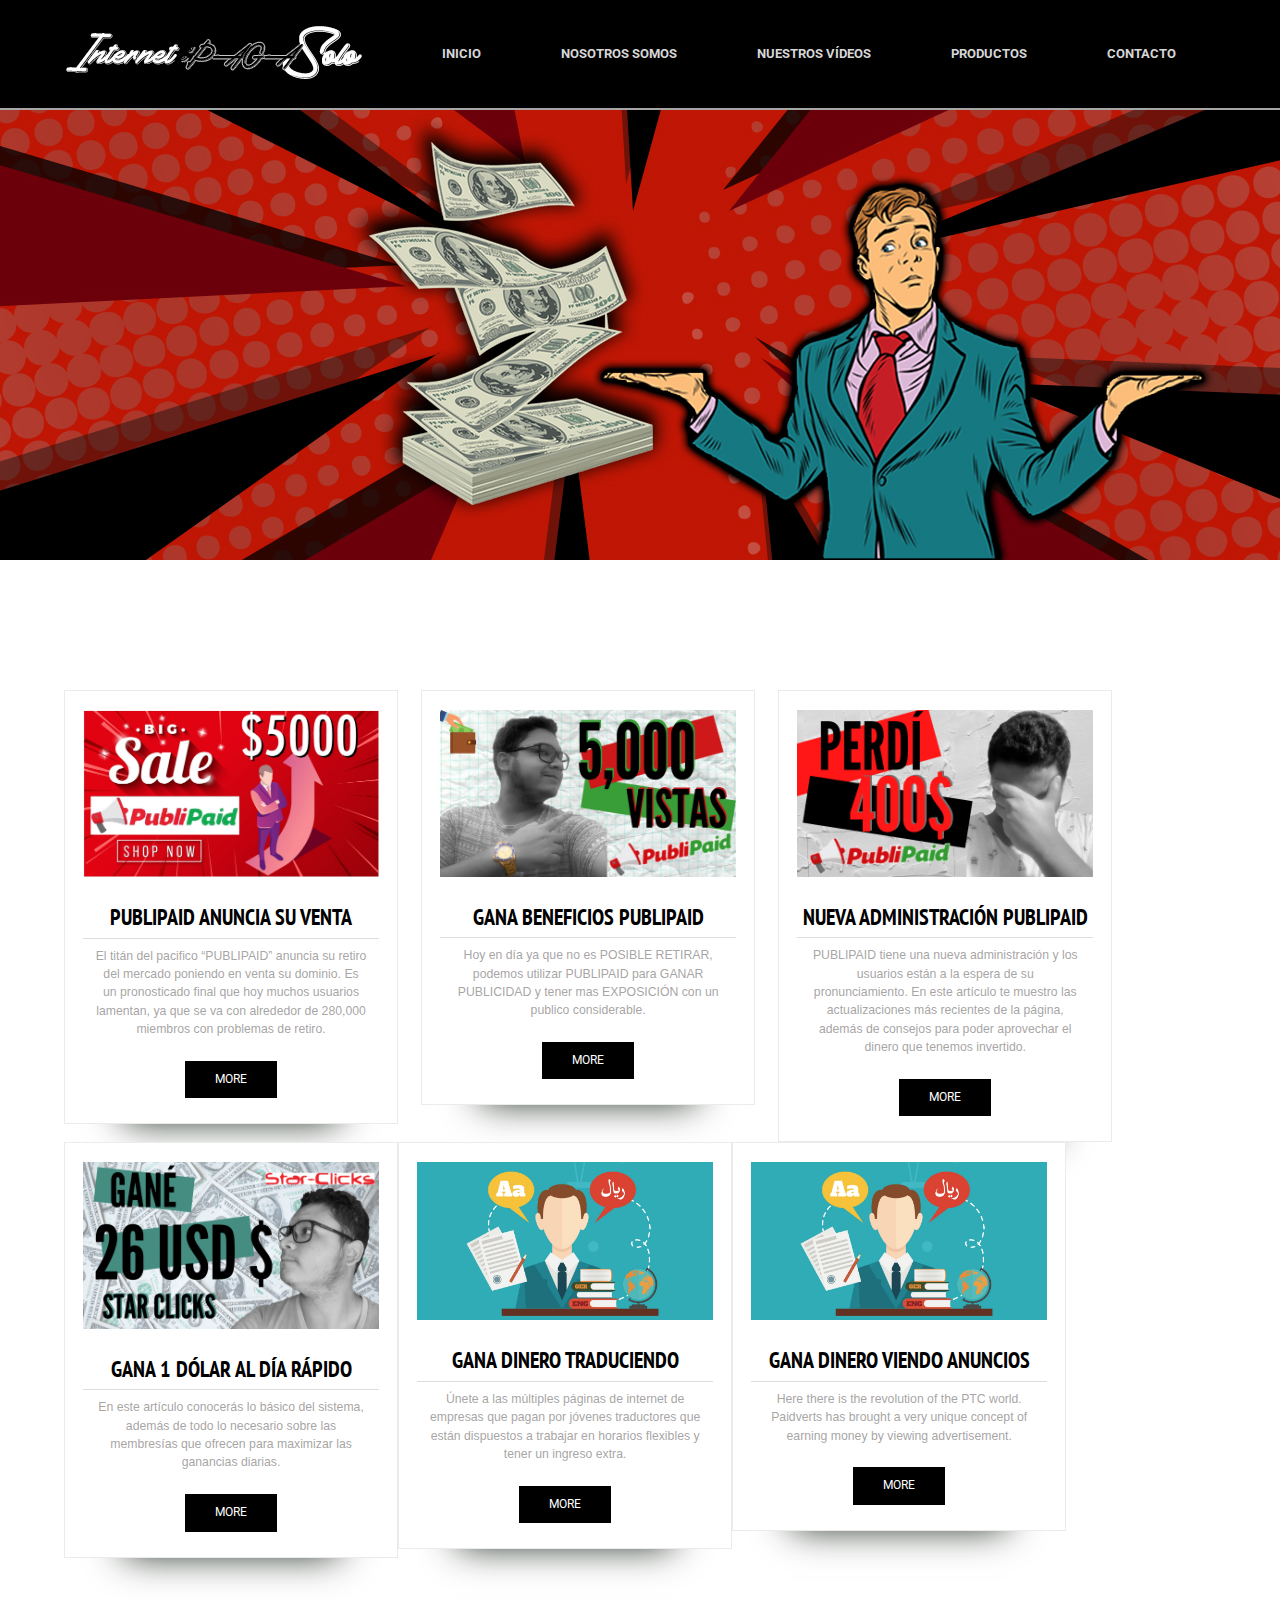
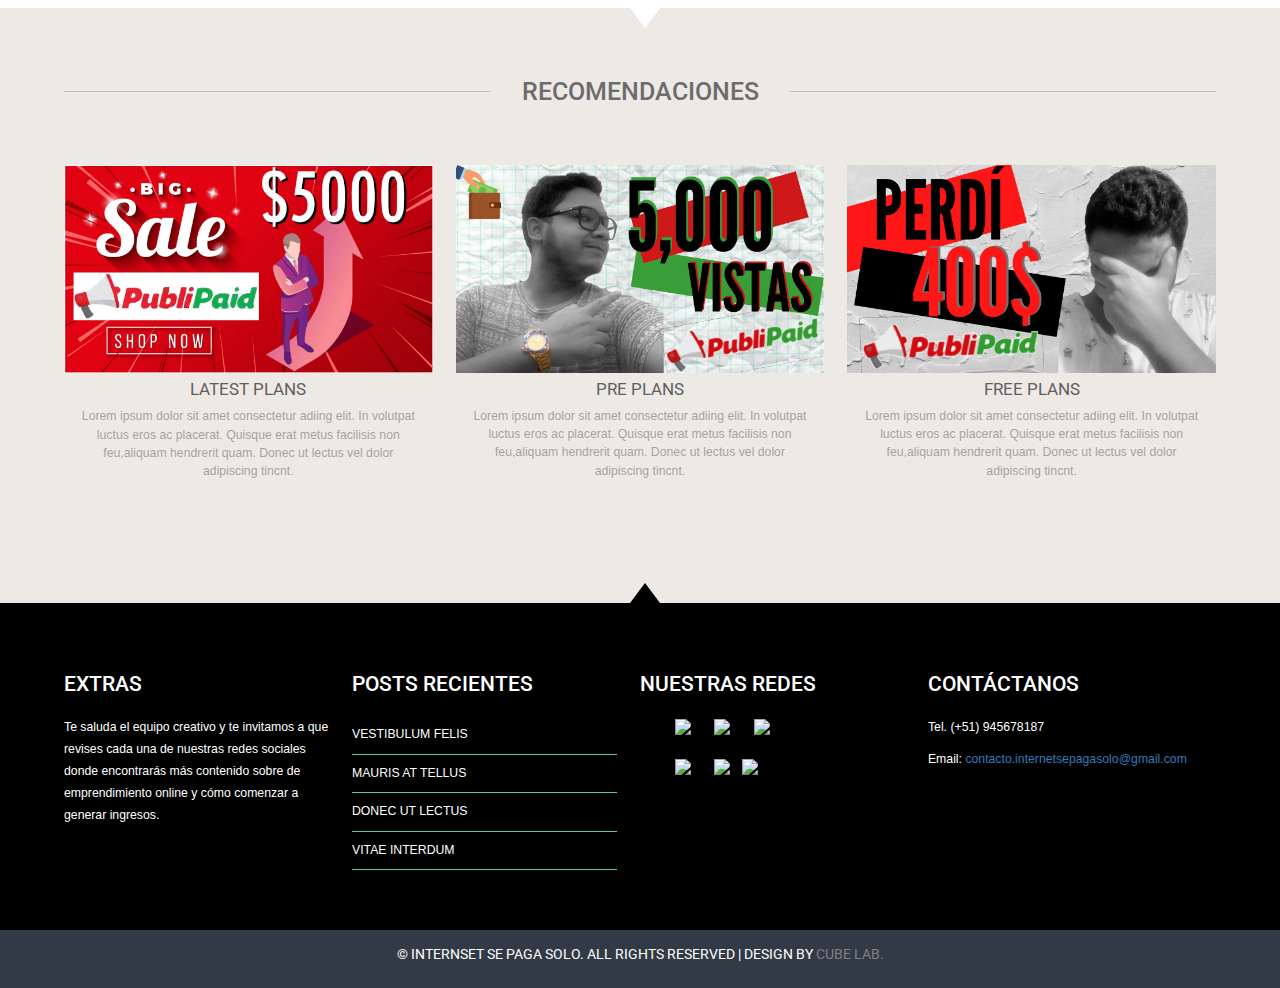
==== index.html @ b0d14954 "update13" ====
<!--
Author: W3layouts
Author URL: http://w3layouts.com
License: Creative Commons Attribution 3.0 Unported
License URL: http://creativecommons.org/licenses/by/3.0/
-->
<!DOCTYPE HTML>
<html>
<head>
<title>ISPS | Home</title>
<meta http-equiv="Content-Type" content="text/html; charset=utf-8" />
<meta name="viewport" content="width=device-width, initial-scale=1, maximum-scale=1">
<link href="css/style.css" rel="stylesheet" type="text/css"  media="all" />	
<link href='//fonts.googleapis.com/css?family=Roboto' rel='stylesheet' type='text/css'>
<link href='//fonts.googleapis.com/css?family=PT+Sans+Narrow' rel='stylesheet' type='text/css'>
<script src="js/jquery.min.js"></script>
<link rel="stylesheet" href="https://maxcdn.bootstrapcdn.com/bootstrap/3.4.1/css/bootstrap.min.css">
<script src="https://maxcdn.bootstrapcdn.com/bootstrap/3.4.1/js/bootstrap.min.js"></script>
<link rel="stylesheet" href="css/responsiveslides.css">
<script src="js/responsiveslides.min.js"></script>
		  <script>
		    // You can also use "$(window).load(function() {"
			    $(function () {
			      // Slideshow 1
			      $("#slider1").responsiveSlides({
			        maxwidth: 2500,
			        speed: 600
			      });
			});
		  </script>
 </head>
    <body>
		<!---start-header---->
			<div class="header">
				<div class="wrap">
				<div class="logo">
					<a href="index.html"><img src="images/logo.png" title="logo" /></a>
				</div>
				<div class="top-nav">
					<ul>
						<li class="active"><a href="index.html">Inicio</a></li>
						<li><a href="about.html">Nosotros Somos</a></li>
						<li><a href="services.html">Nuestros Vídeos</a></li>
						<li><a href="plans.html">Productos</a></li>
						<li><a href="contact.html">Contacto</a></li>
					</ul>
				</div>
				<div class="clear"> </div>
			</div>
		</div>
			<!---End-header---->
		<!--start-image-slider---->
		<div class="image-slider">
			<!-- Slideshow 1 -->
			<ul class="rslides" id="slider1">
			  <li><img src="images/slider4.jpg" alt=""></li>
			  <li><img src="images/slider2.jpg" alt=""></li>
			  <li><img src="images/slider3.jpg" alt=""></li>
			  <li><img src="images/slider1.jpg" alt=""></li>
			</ul>
			 <!-- Slideshow 2 -->
		</div>
<!--End-image-slider---->
		<!---End-wrap---->
		<div class="clear"> </div>
		<!---start-content---->
		<div class="content">
				<div class="container">
					
				  </div>

			<div class="content-grids">
				<div class="wrap">
				 <div class="grid">
					<a href="https://www.youtube.com/watch?v=elIt9RWg0tc&t=3s"><img src="images/grids-img1.jpg" title="image-name"/></a>
					<h3>PUBLIPAID ANUNCIA SU VENTA</h3>
					<p>El titán del pacifico “PUBLIPAID” anuncia su retiro del mercado poniendo en venta su dominio. Es un pronosticado final que hoy muchos usuarios lamentan, ya que se va con alrededor de 280,000 miembros con problemas de retiro.</p>
					<a class="button" href="articulo_uno.html">More</a>
				</div>
				<div class="grid">
					<a href="https://www.youtube.com/watch?v=16jHYh37o7E"><img src="images/grids-img2.jpeg" title="image-name" /></a>
					<h3>GANA BENEFICIOS PUBLIPAID</h3>
					<p>Hoy en día ya que no es POSIBLE RETIRAR, podemos utilizar PUBLIPAID para GANAR PUBLICIDAD y tener mas EXPOSICIÓN con un publico considerable.</p>
					<a class="button" href="articulo_dos.html">More</a>
				</div>
				<div class="grid last-grid">
					<a href="https://www.youtube.com/watch?v=GOidqF5TLa0"><img src="images/grids-img3.jpeg" title="image-name" /></a>
					<h3>NUEVA ADMINISTRACIÓN PUBLIPAID</h3>
					<p>PUBLIPAID tiene una nueva administración y los usuarios están a la espera de su pronunciamiento. En este artículo te muestro las actualizaciones más recientes de la página, además de consejos para poder aprovechar el dinero que tenemos invertido.</p>
					<a class="button" href="articulo_tres.html">More</a>
				</div>
				<div class="grid last-grid">
					<a href="https://www.youtube.com/watch?v=_niH8D3ANoY"><img src="images/grids-img4.jpeg" title="image-name" /></a>
					<h3>GANA 1 DÓLAR AL DÍA RÁPIDO</h3>
					<p>En este artículo conocerás lo básico del sistema, además de todo lo necesario sobre las membresías que ofrecen para maximizar las ganancias diarias.</p>
					<a class="button" href="articulo_cuatro.html">More</a>
				</div>
				<div class="grid last-grid">
					<a href="#"><img src="images/grids-img5.jpg" title="image-name" /></a>
					<h3>GANA DINERO TRADUCIENDO</h3>
					<p>Únete a las múltiples páginas de internet de empresas que pagan por jóvenes traductores que están dispuestos a trabajar en horarios flexibles y tener un ingreso extra.</p>
					<a class="button" href="articulo_cinco.html">More</a>
				</div>
				<div class="grid last-grid">
					<a href="#"><img src="images/grids-img5.jpg" title="image-name" /></a>
					<h3>GANA DINERO VIENDO ANUNCIOS</h3>
					<p>Here there is the revolution of the PTC world. Paidverts has brought a very unique concept of earning money by viewing advertisement.</p>
					<a class="button" href="articulo_seis.html">More</a>
				</div>
				<div class="clear"> </div>
			</div>
		 </div>
			<div class="specials">
				<div class="wrap">
					<div class="specials-heading">
						<h3>Recomendaciones</h3>
					</div>
					<div class="specials-grids">
						<div class="special-grid">
							<img src="images/grids-img1.jpg" title="image-name" />
							<a href="#">Latest Plans</a>
							<p>Lorem ipsum dolor sit amet consectetur adiing elit. In volutpat luctus eros ac placerat. Quisque erat metus facilisis non feu,aliquam hendrerit quam. Donec ut lectus vel dolor adipiscing tincnt.</p>
						</div>
						<div class="special-grid">
							<img src="images/grids-img2.jpeg" title="image-name" />
							<a href="#">Pre Plans</a>
							<p>Lorem ipsum dolor sit amet consectetur adiing elit. In volutpat luctus eros ac placerat. Quisque erat metus facilisis non feu,aliquam hendrerit quam. Donec ut lectus vel dolor adipiscing tincnt.</p>
						</div>
						<div class="special-grid spe-grid">
							<img src="images/grids-img3.jpeg" title="image-name" />
							<a href="#">Free Plans</a>
							<p>Lorem ipsum dolor sit amet consectetur adiing elit. In volutpat luctus eros ac placerat. Quisque erat metus facilisis non feu,aliquam hendrerit quam. Donec ut lectus vel dolor adipiscing tincnt.</p>
						</div>
						<div class="clear"> </div>
					</div>
			    </div>
			</div>	
		</div>
		<!---End-content---->
		<div class="clear"> </div>
		<!---start-footer---->
		<div class="footer">
			<div class="wrap">
			<div class="footer-grids">
				<div class="footer-grid">
					<h3>EXTRAS</h3>
					<p>Te saluda el equipo creativo y te invitamos a que revises cada una de nuestras redes sociales donde encontrarás más contenido sobre de emprendimiento online y cómo comenzar a generar ingresos.</p>
				</div>
				<div class="footer-grid">
					<h3>POSTS RECIENTES</h3>
					<ul>
						<li><a href="#">Vestibulum felis</a></li>
						<li><a href="#">Mauris at tellus</a></li>
						<li><a href="#">Donec ut lectus</a></li>
						<li><a href="#">vitae interdum</a></li>
					</ul>
				</div>
				<div class="footer-grid">
					<h3>NUESTRAS REDES</h3>
					<ul>
						<div>&nbsp;&nbsp;&nbsp;&nbsp;&nbsp;&nbsp;&nbsp;&nbsp;&nbsp;<a href="https://cutt.ly/ayb41Gz"><img src="https://img.icons8.com/offices/40/000000/youtube-play.png"/></a>&nbsp;&nbsp;&nbsp;&nbsp;&nbsp;
							<a href="https://cutt.ly/zyb40W2"><img src="https://img.icons8.com/offices/40/000000/instagram-new.png"/></a>&nbsp;&nbsp;&nbsp;&nbsp;&nbsp;
							<a href="https://cutt.ly/nyb43gn"><img src="https://img.icons8.com/ultraviolet/40/000000/facebook-circled.png"/></a></div><br>
						<div>&nbsp;&nbsp;&nbsp;&nbsp;&nbsp;&nbsp;&nbsp;&nbsp;&nbsp;<a href="https://cutt.ly/fyb49n2"><img src="https://img.icons8.com/ultraviolet/40/000000/twitter-circled.png"/></a>&nbsp;&nbsp;&nbsp;&nbsp;&nbsp;
						<a href="https://cutt.ly/qyb43Vy"><img src="https://img.icons8.com/color/48/000000/twitch--v2.png"/></a>&nbsp;&nbsp;
						<a href="https://cutt.ly/Tyb491g"><img src="https://img.icons8.com/color/48/000000/spotify--v1.png"/></a></div>
					</ul>
				</div>
				<div class="footer-grid footer-lastgrid">
					<h3>CONTÁCTANOS</h3>
					<div class="footer-grid-address">
						<p>Tel. (+51) 945678187</p>
						<p>Email:<a href="contacto.internetsepagasolo@gmail.com"> contacto.internetsepagasolo@gmail.com</a></p>
					</div>
				</div>
				<div class="clear"> </div>
			</div>
			</div>
		</div>
		<!---End-footer---->
		<div class="clear"> </div>
		<div class="copy-right">
			<p>© Internset Se Paga Solo. All Rights Reserved | Design by <a href="">Cube Lab.</a></p>
		</div>
	</body>
</html>

<style>
	.container {
		margin-top: 80px;
	}
</style>
---- css/style.css ----
/* reset */
html,body,div,span,applet,object,iframe,h1,h2,h3,h4,h5,h6,p,blockquote,a,pre,abbr,acronym,address,big,cite,code,del,dfn,em,img,ins,kbd,q,s,samp,small,strike,strong,sub,sup,tt,var,b,u,i,dl,dt,dd,ol,nav ul,nav li,fieldset,form,label,legend,table,caption,tbody,tfoot,thead,tr,th,td,article,aside,canvas,details,embed,figure,figcaption,footer,header,hgroup,menu,nav,output,ruby,section,summary,time,mark,audio,video{margin:0;padding:0;border:0;font-size:100%;font:inherit;vertical-align:baseline;}
article, aside, details, figcaption, figure,footer, header, hgroup, menu, nav, section {display: block;}
ol,ul{list-style:none;margin:0px;padding:0px;}
blockquote,q{quotes:none;}
blockquote:before,blockquote:after,q:before,q:after{content:'';content:none;}
table{border-collapse:collapse;border-spacing:0;}
/* start editing from here */
a{text-decoration:none;}
.txt-rt{text-align:right;}/* text align right */
.txt-lt{text-align:left;}/* text align left */
.txt-center{text-align:center;}/* text align center */
.float-rt{float:right;}/* float right */
.float-lt{float:left;}/* float left */
.clear{clear:both;}/* clear float */
.pos-relative{position:relative;}/* Position Relative */
.pos-absolute{position:absolute;}/* Position Absolute */
.vertical-base{	vertical-align:baseline;}/* vertical align baseline */
.vertical-top{	vertical-align:top;}/* vertical align top */
nav.vertical ul li{	display:block;}/* vertical menu */
nav.horizontal ul li{	display: inline-block;}/* horizontal menu */
img{max-width:100%;}
/****end reset*****/
body{
	 font-family:Arial, Helvetica, sans-serif;
}
.wrap{
	width:80%;
	margin:0 auto;
	transition:all .2s linear;
	-moz-transition:all .2s linear;/* firefox */
	-webkit-transition:all .2s linear; /* safari and chrome */
	-o-transition:all .2s linear; /* opera */
	-ms-transition:all .2s linear;
	text-decoration: none;
}
/*----start-header-----*/
.header{
	background: rgb(0, 0, 0);
	border-bottom:2px solid rgba(255, 255, 255, 0.651);
}
.logo{
	float: left;
	padding:25px 0;
}
.top-nav{
	float:right;
}
.top-nav ul li{
	display:inline-block;
	float:left;
}
.top-nav ul li a{
	font-family: 'Roboto', sans-serif;
	color: #d6d6d6;
	padding: 45px 40px;
	display: block;
	position: relative;
	text-transform: uppercase;
	transition: 0.5s ease;
	-o-transition: 0.5s ease;
	-webkit-transition: 0.5s ease;
	font-size: 0.9em;
	position:relative;
	text-decoration: none;
	font-weight: bold;
}
.top-nav li.inactive a, .top-nav li a:hover {
	color: #ffffff;
	background: #373434;
}
/*---start-content----*/
.content_top{
	background: rgba(182, 179, 176, 0.507);
	padding:50px 0;
	text-align: center;
	font-family: 'Roboto', sans-serif;
	position:relative;
}
.content_top:after{
	content: '';
	position:relative;
	width: 0;
	height: 0;
	border:20px solid #9E1F12;
	border-top: 0 solid rgba(0, 0, 0, 0)!important;
	border-right: 15px solid rgba(0, 0, 0, 0)!important;
	border-left: 15px solid rgba(0, 0, 0, 0)!important;
	left:0%;
	top: 30px;
	margin-left: -10px;
}
.content_top h1 a{
	font-size:60px;
	color: #9E1F12;
	padding-bottom:14px;
	text-decoration: none;
}
.content_top span a{
	font-family: 'Roboto', sans-serif;
	color:rgb(255, 255, 255);
	background-color:#9E1F12;
	display: inline-block;
	text-transform: uppercase;
	padding: 10px 20px;
	font-size:1em;
	transition: 0.5s ease;
	-o-transition: 0.5s ease;
	-webkit-transition: 0.5s ease;
	text-decoration: none;
}
.content_top span a:hover{
	background:#222;
	text-decoration: none;
}
.content_top p{
	font-size:1em;
	line-height: 1.8em;
	color: #fff;
	margin-bottom: 24px;
	margin: 14px 0px 24px 0px;
}
.content-grids {
	padding:50px 0;
	background:#FFF;
}
.grid{
	float: left;
	width: 29%;
	background: #fff;
	border: 1px solid #EBEBEB;
	padding: 19px 18px 25px;
	color: #7e7e7e;
	text-align: center;
	margin-right: 2%;
	-webkit-box-shadow: 0px 56px 36px -60px #121D12;
	-moz-box-shadow: 0px 56px 36px -60px #121D12;
	-o-box-shadow: 0px 56px 36px -60px #121D12;
}
.grid h3{
	text-transform: uppercase;
	padding: 8px 0;
	margin-bottom: 8px;
	font-size: 1.6em;
	color:rgb(0, 0, 0);
	border-bottom: 1px solid #dedede;
	font-family: 'PT Sans Narrow', sans-serif;
	font-weight: bold;
}
.grid p{
	font-size: 0.875em;
	color: rgba(148, 145, 145, 0.84);
	font-family: Arial, Helvetica, sans-serif;
	padding: 0em 1em 1em 1em;
	line-height: 1.5em;
}
.button{
	font-family: 'Roboto', sans-serif;
	color: #ffffff;
	background-color:rgb(0, 0, 0);
	display: inline-block;
	text-transform: uppercase;
	padding: 10px 30px;
	font-size: 0.875em;
	transition: 0.5s ease;
	-o-transition: 0.5s ease;
	-webkit-transition: 0.5s ease;
	text-decoration: none;
}
.button:hover{
	background-color: rgb(163, 162, 162);
}
.last-grid{
	margin:0px;
}
/*-----specials-heading----*/
.specials{
	background:#EDEAE6;
	padding:50px 0;
	position:relative;
}
.specials:after{
	content: '';
	position:absolute;
	width: 0;
	height: 0;
	border:20px solid #FFF;
	border-bottom: 0 solid rgba(0, 0, 0, 0)!important;
	border-right: 15px solid rgba(0, 0, 0, 0)!important;
	border-left: 15px solid rgba(0, 0, 0, 0)!important;
	left:50%;
	top:0px;
	margin-left: -10px;
}
.specials-heading h3{
	font-family: 'Roboto', sans-serif;
	font-size: 1.8em;
	color:#6C6C6D;
	text-align: center;
	text-transform: uppercase;
	background:url(../images/bg-h2.png) repeat-x center;
}
/*----special-grid------*/
.special-grid {
	float: left;
	width: 32%;
	margin-right: 2%;
	text-align: center;
}
.special-grid img{
	width:100%;
}
.special-grid a{
	text-transform: uppercase;
	font-size: 1.2em;
	font-family: 'Roboto', sans-serif;
	color:#5F5F5F;
	transition: 0.5s ease;
	-o-transition: 0.5s ease;
	-webkit-transition: 0.5s ease;
	padding: 0.3em 0;
	display: block;
	text-decoration: none;
}
.special-grid a:hover{
	color: #009175;
	text-decoration: none;
}
.special-grid p{
	font-size: 0.875em;
	color: rgba(148, 145, 145, 0.84);
	font-family: Arial, Helvetica, sans-serif;
	padding: 0em 1em 1em 1em;
	line-height: 1.5em;
}
.spe-grid{
	margin: 0px;
}
.specials-grids {
	padding: 50px 0;
}
/*----start-testmonial-grid----*/
.testmonials{
	text-align:center;
	background:#FFF;
	padding:50px 0;
}
.testmonial-grid h3{
	font-family: 'Roboto', sans-serif;
	font-size: 2em;
	color:#323A45;
	text-align: center;
	text-transform: uppercase;
	padding: 0.5em 0 0.5em 0;
}
.testmonial-grid p{
	font-size: 0.875em;
	color:#8A8A8A;
	font-family: Arial, Helvetica, sans-serif;
	padding:10px 0;
	margin:0 auto;
	width:80%;
	line-height: 1.8em;
}
.testmonial-grid a{
	font-size: 0.875em;
	font-size: 1.2em;
	font-family: 'Roboto', sans-serif;
	color:#45B39E;
	text-decoration: none;
}
/*---start-footer-----*/
.footer{
	background:rgb(0, 0, 0);
	padding: 50px 0;
	position:relative;
}
.footer:after{
	content: '';
	position:absolute;
	width: 0;
	height: 0;
	border:20px solid rgb(0, 0, 0);
	border-top: 0 solid rgba(0, 0, 0, 0)!important;
	border-right: 15px solid rgba(0, 0, 0, 0)!important;
	border-left: 15px solid rgba(0, 0, 0, 0)!important;
	left:50%;
	top:-20px;
	margin-left: -10px;
}
.footer-grid{
	float:left;
	width:23%;
	margin-right:2%;
}
.footer-grid h3{
	font-size: 1.5em;
	color: #fff;
	text-transform: uppercase;
	font-family: 'Roboto', sans-serif;
	margin-bottom: 20px;
}
.footer-grid p{
	font-size: 0.875em;
	color:#FFF;
	font-family: Arial, Helvetica, sans-serif;
	line-height: 1.8em;
}
.footer-grid ul li a{
	display:block;
	padding:10px 0px;
	border-bottom: 1px solid #5AC5B1;
	font-size: 0.875em;
	color:#FFF;
	font-family: Arial, Helvetica, sans-serif;
	transition: 0.5s ease;
	-o-transition: 0.5s ease;
	-webkit-transition: 0.5s ease;
	text-transform:uppercase;
	text-decoration: none;
}
.footer-grid ul li a:hover{
	color:#005F4D;
	text-decoration: none;
}
.footer-lastgrid{
	margin:0;
}
.email-link{
	color:#FFF;
	transition: 0.5s ease;
	-o-transition: 0.5s ease;
	-webkit-transition: 0.5s ease;
	text-transform:lowercase;
}
.email-link:hover{
	color:#FFF;
}
/*---start-copy-right-----*/
.copy-right{
	text-align:center;
	padding:1em;
	background:#323A45;
}
.copy-right p{
	font-size: 1em;
	color: #fff;
	text-transform: uppercase;
	font-family: 'Roboto', sans-serif;
}
.copy-right p a{
	color: rgba(148, 145, 145, 0.84);
	transition: 0.5s ease;
	-o-transition: 0.5s ease;
	-webkit-transition: 0.5s ease;
	text-decoration: none;
}
.copy-right p a:hover{
	color:#FFF;
	text-decoration: none;
}
/*---about-us----*/
.about-us {
	padding: 50px 0;
}
.about-header h5{
	float: left;
	width: 30%;
	height: 1px;
	background: #D1D1D1;
	margin: 24px 0px 0px 0px;
}
.about-header h3{
	font-family: 'Roboto', sans-serif;
	font-size: 2em;
	color: #012231;
	text-align: center;
	text-transform: uppercase;
	background:url(../images/bg-h2.png) repeat-x center;
}
.about-info a{
	text-transform: uppercase;
	font-size: 1.2em;
	font-family: 'Roboto', sans-serif;
	color:#009175;
	transition: 0.5s ease;
	-o-transition: 0.5s ease;
	-webkit-transition: 0.5s ease;
	padding: 1em 0 0.5em 0;
	display: block;
	text-decoration: none;
}
.about-info p{
	font-size: 0.875em;
	color: rgba(85, 81, 81, 0.84);
	font-family: Arial, Helvetica, sans-serif;
	line-height: 1.8em;
}
/*---start-services----*/
.services {
	padding: 50px 0;
}
.services-header h5{
	float: left;
	width: 40%;
	height: 1px;
	background: #D1D1D1;
	margin: 24px 0px 0px 0px;
}
.services-header h3{
	font-family: 'Roboto', sans-serif;
	font-size: 2em;
	color: #012231;
	text-align: center;
	text-transform: uppercase;
	padding: 0 0 0.5em 0;
	background:url(../images/bg-h2.png) repeat-x center;
}
.section {
	clear: both;
	padding: 0px;
	margin: 0px;
}
.group:before,
.group:after {
    content:"";
    display:table;
}
.group:after {
    clear:both;
}
.group {
    zoom:1;
}
.listview_1_of_2{
	display: block;
	float:left;
	margin: 0% 0 4% 0%;
}
.grid2{
	border-top: 1px solid rgba(192, 192, 192, 0.39);
}
.listimg{
	display: block;
	float:left;
}
.text{
	display: block;
	float:left;
	margin: 0% 0 0% 3.6%;
}
.listview_1_of_2:first-child { margin-left: 0;} 

.images_1_of_2 {
	width: 46.96%;
	padding:1.5%; 
}
.listimg_2_of_1 {
	width: 18.2%;
}
.list_2_of_1 {
	width: 70.2%;
}
.images_1_of_2  img {
	max-width:100%;
	display:block;
	padding-top: 25px;
}
.list_2_of_1  h3{
	font-family: 'Roboto', sans-serif;
	font-size:1.6em;
	color: #626262;
	text-transform:uppercase;
	text-align: left;
}
.list_2_of_1 h3 span{
	color:#00B895;
}
.list_2_of_1  p{
	font-size:0.85em;
	color:#949191;
	line-height:1.8em;
	margin: 0px 0px 16px 0px;
	font-family:Arial, Helvetica, sans-serif;
}
.list_2_of_1 h4{
	color:#A8A8A8;
	font-size:1.2em;
	font-family:Arial, Helvetica, sans-serif;
	padding: 5px 0px;
}
/*---plans-404page-----*/
.error-page{
	text-align:center;
}
.error-page p{
	font-family: 'Roboto', sans-serif;
	font-size: 4em;
	color: #012231;
	text-shadow: -2px 3px 4px #9B9B9B;
}
.error-page h3{
	font-family: 'Roboto', sans-serif;
	font-size: 10em;
	color:#00B895;
	text-shadow: -2px 3px 4px #9B9B9B;
}
.error-page {
	padding: 200px 0px 0 0;
	min-height: 450px;
}
/*---start-contact----*/
/*  Contact Form  ============================================================================= */
.section {
	clear: both;
	padding: 0px;
	margin: 0px;
}
.group:before,
.group:after {
    content:"";
    display:table;
}
.group:after {
    clear:both;
}
.group {
    zoom:1;
}
.col{
	display: block;
	float:left;
	margin: 1% 0 1% 1.6%;
}
.col:first-child{
	margin-left:0;
}	
.span_2_of_3 {
	width: 63.1%;
	padding:1.5%; 
}
.span_1_of_3 {
	width: 29.2%;
	padding:1.5%; 
}
.span_2_of_3  h3,
.span_1_of_3  h3 {
	font-family: 'Roboto', sans-serif;
	font-size: 1.5em;
	padding: 0.5em 0;
	color: #012231;
	text-transform: uppercase;
}
.contact-form{
	position:relative;
	padding-bottom:30px;
}
.contact-form div{
	padding:5px 0;
}
.contact-form span{
	display:block;
	font-family: 'Roboto', sans-serif;
	font-size: 0.9em;
	padding-bottom:5px;
	color: #012231;
	text-transform: uppercase;
}
.contact-form input[type="text"],.contact-form textarea{
		   padding: 8px;
			display: block;
			width: 98%;
			border: none;
			outline: none;
			color: #464646;
			font-size: 0.8125em;
			font-family: Arial, Helvetica, sans-serif;
			border: 1px solid rgba(85, 85, 85, 0.19);
			-webkit-appearance:none;
}
.contact-form textarea{
		resize:none;
		height:120px;		
}
.mybutton{
	font-family: 'Roboto', sans-serif;
	background: #012231;
	color: #d6d6d6;
	padding: 15px 40px;
	font-size: 0.875em;
	text-transform: uppercase;
	display: block;
	transition: 0.5s ease;
	-o-transition: 0.5s ease;
	-webkit-transition: 0.5s ease;
	cursor:pointer;
	border:none;
}
.mybutton:hover{
	background: #00B895;
	color: #FFF;
}
.company_address{
	padding-top:26px;
}
.company_address p{
	font-size: 0.875em;
	color: rgba(85, 81, 81, 0.84);
	font-family: Arial, Helvetica, sans-serif;
	line-height: 1.8em;
}
.company_address p span{
	text-decoration:underline;
	color:#012231;
	cursor:pointer;
	transition: 0.5s ease;
	-o-transition: 0.5s ease;
	-webkit-transition: 0.5s ease;
}
.company_address p span:hover{
	color:#00B895;
}
/*----responsive-design-----*/
@media only screen and (max-width: 1366px) and (min-width: 1280px) {
	.wrap{
		width:90%;
	}
}
@media only screen and (max-width: 1280px) and (min-width: 1024px) {
	.wrap{
		width:90%;
	}
}
@media only screen and (max-width: 1024px) {
	.wrap{
		width:95%;
	}	
	.grid{
		width:27.8%;
	}
}
@media only screen and (max-width: 800px) {
	.wrap{
		width:95%;
	}
	.top-nav ul li a{
		padding:40px 15px;
	}
	.grid{
		width:26.8%;
	}
	.span_2_of_3 {
		width:94%;
		padding:3%; 
	}
	.footer{
		padding:0;
	}
	.footer-grid h3{
		margin-bottom:5px;
	}
	.col{ 
		margin: 1% 0 1% 0%;
	}
	.span_1_of_3 {
		width:94%;
		padding:3%; 
	}
	.footer-grids {
    padding: 2em 0;
	}
}
@media only screen and (max-width: 768px){
.grid {
    width: 26.5%;
}
}
@media only screen and (max-width: 736px){
.grid {
    width: 25.5%;
}
.wrap {
    width: 90%;
}
.logo {
    float: left;
    padding: 2px 0;
}
.top-nav ul li a {
    padding: 24px 15px;
}
.grid h3 {
    font-size: 1.5em;
}
.footer-grid {
    float: none;
    width: 70%;
    /* margin-right: 2%; */
    margin: 1em auto;
}
}
/*  GO FULL WIDTH AT LESS THAN 640 PIXELS */
@media only screen and (max-width: 640px){
	.wrap{
		width:95%;
	}
	.top-nav ul li a{
		padding:41px 5px;
		font-size:0.75em;
	}
	.grid{
		float:none;
		width:94%;
		padding:3%;
		margin:15px 0;
	}	
	.content_top{
		padding:10px 0;
	}
	.content_top:after{
		top:-10px;
	}
	.special-grid{
		float:none;
		width:94%;
		padding:3%;
		margin-right:0;
	}	
	.specials{
		padding:30px 0 0 0;
	}
	.specials-grids{
		padding:10px 0;
	}
	.testmonials{
		padding:0 0 30px 0;
	}
	.footer-grid{
		float:none;
		width:94%;
		padding:3%;
		margin-right:0;
	}
	.services{
		padding:20px 0;
	}
	.images_1_of_2{
		width:94%;
		padding:3%; 
	}
	.span_2_of_3 {
		width:94%;
		padding:3%; 
	}
	.list_2_of_1{
	  width:78.2%;	
	}
	.error-page{
		padding:20px 0;
		min-height:0;
	}
	.col{ 
		margin: 1% 0 1% 0%;
	}
	.span_1_of_3 {
		width:94%;
		padding:3%; 
	}   
   .contact-form input[type="text"],.contact-form textarea{
		width:97%;
	}
	.content_top h1 a {
    font-size: 2.5em;
	}
	.span_2_of_3 h3, .span_1_of_3 h3 {
    font-size: 1.3em;
	}
	.images_1_of_2 img {
    max-width: 73%;
	}
	.error-page p {
    font-size: 3em;
	}
	.error-page h3 {
    font-size: 6em;
	}
}
@media only screen and (max-width: 568px) {
.content_top h1 a {
    font-size: 2em;
}
}
/*  GO FULL WIDTH AT LESS THAN 480 PIXELS */

@media only screen and (max-width: 480px) {
	.wrap{
		width:95%;
	}
	.logo{
		float:none;
		text-align:center;
		padding:5px 0;
	}
	.span_2_of_3 {
		width:90%;
		padding:5%; 
	}
	.top-nav{
		float:none;
		text-align:center;
	}	
	.top-nav ul li{
		float:none;
	}
	.top-nav ul li a{
		padding:15px 20px;
	}
	.content-grids,.about-us{
		padding:20px 0;
	}
	.testmonial-grid p{
		width:100%;
	}
	.error-page p{
		font-size:2em;
	}
	.error-page h3{
		font-size:6em;
	}
	.col { 
		margin:0;
	}
	.span_1_of_3 {
		width:90%;
		padding:5%; 
	}
	.contact-form input[type="text"],.contact-form textarea{
		width:92%;
	}
	
}
@media only screen and (max-width: 414px) {
.top-nav ul li a {
    padding: 15px 14px;
}
.error-page h3 {
    font-size: 3em;
}
.about-info a {
    font-size: 1em;
}
.footer-grid h3 {
    font-size: 1.3em;
}
}
@media only screen and (max-width: 384px) {
.top-nav ul li a {
    padding: 20px 11px;
}
.content_top h1 a {
    font-size: 1.8em;
}
}
@media only screen and (max-width: 320px) {
	.wrap{
		width:95%;
	}
	.top-nav ul li a{
		padding:15px 4px;
	}
	.content_top p{
		font-size:0.8em;
		line-height:1.6em;
		margin:5px 0 25px 0;
	}
	.specials-heading h3{
		font-size:1.5em;
	}
	.special-grid p{
		padding:0;
	}
	.testmonial-grid h3{
		font-size:1.5em;
		padding:5px 0;
	}
	.testmonial-grid p{
		padding:0;
	}
	.about-info a{
		font-size:0.8em;
	}
	.list_2_of_1 h3{
		font-size:1.3em;
	}
	.span_2_of_3 h3, .span_1_of_3 h3 {
    font-size: 1.2em;
	}
}
---- css/responsiveslides.css ----
.rslides {
  position: relative;
  list-style: none;
  overflow: hidden;
  padding: 0;
  margin: 0;
  }
.rslides li {
  -webkit-backface-visibility: hidden;
  position: absolute;
  display: none;
  width: 100%;
  left: 0;
  top: 0;
  }

.rslides li:first-child {
  position: relative;
  display: block;
  float: left;
  }

.rslides img {
 	display: block;
	height: auto;
	float: left;
	border: 0;
	width: 100%;
  }
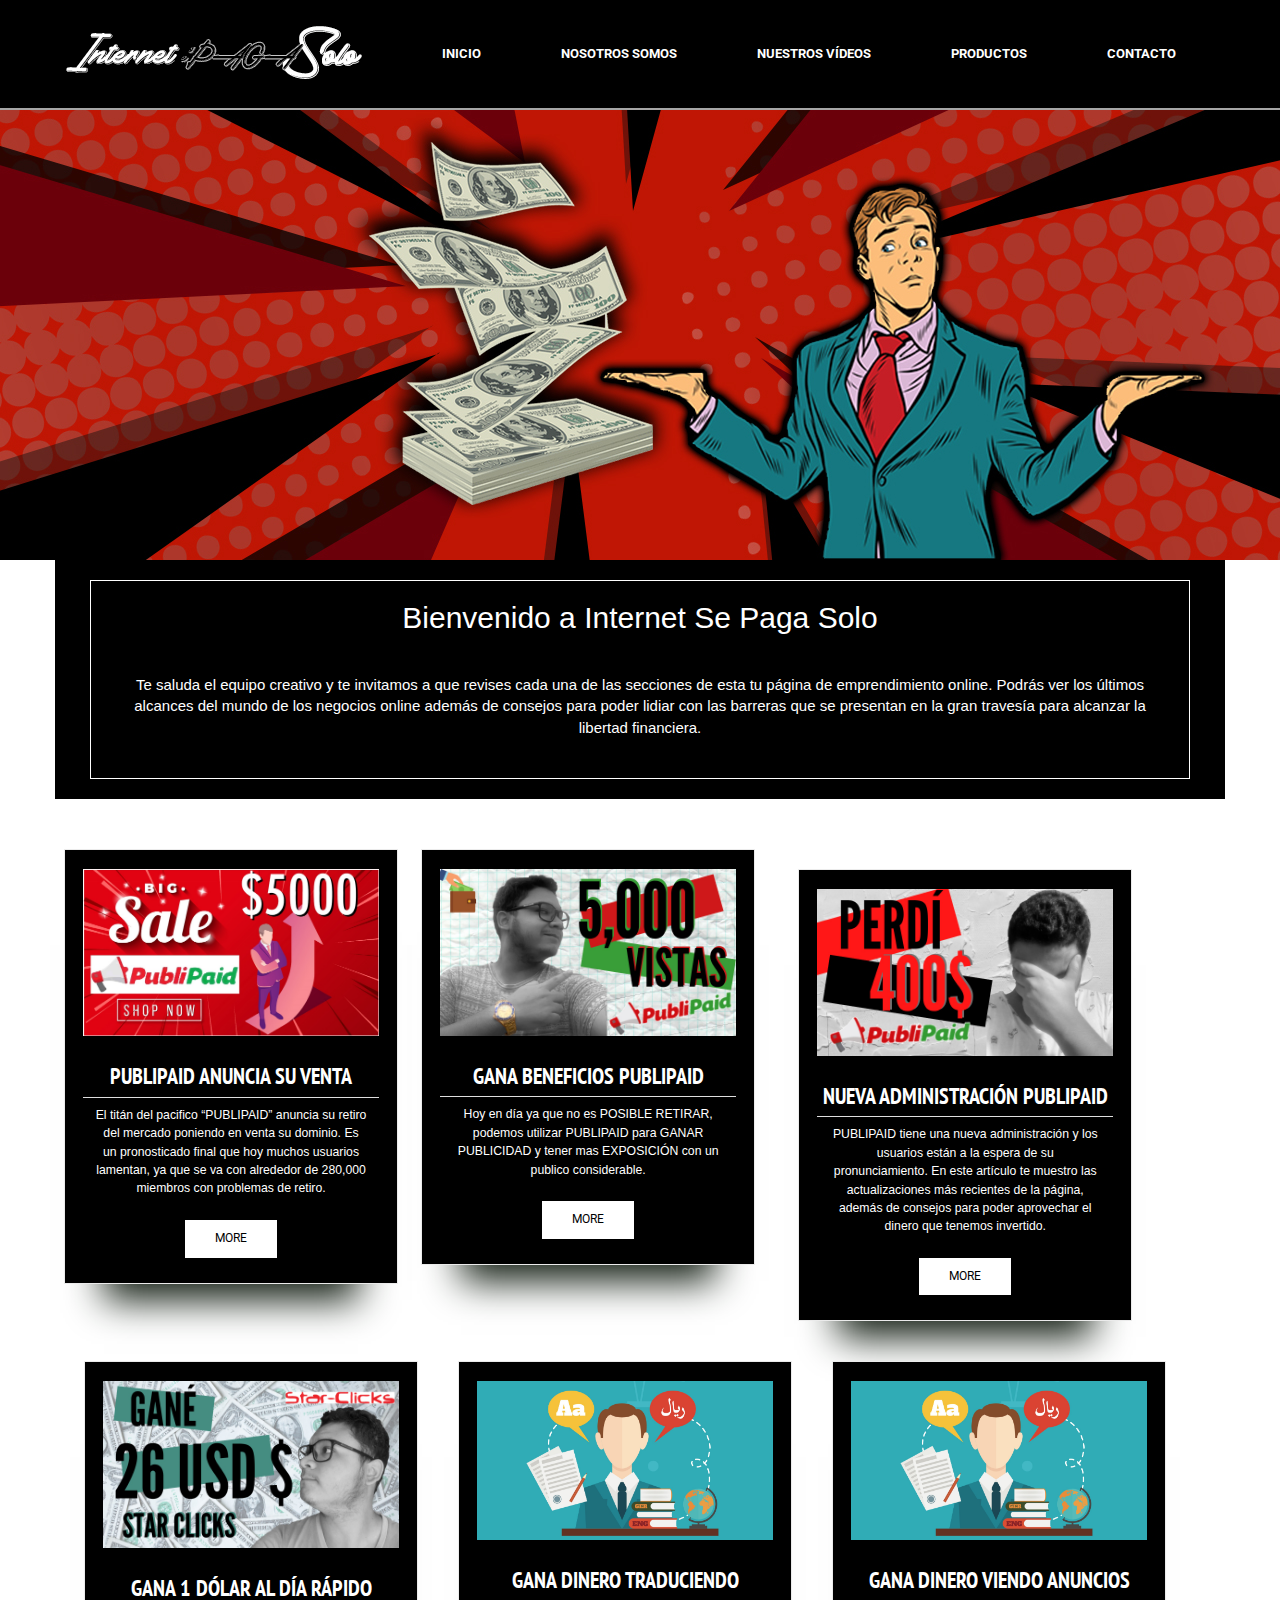
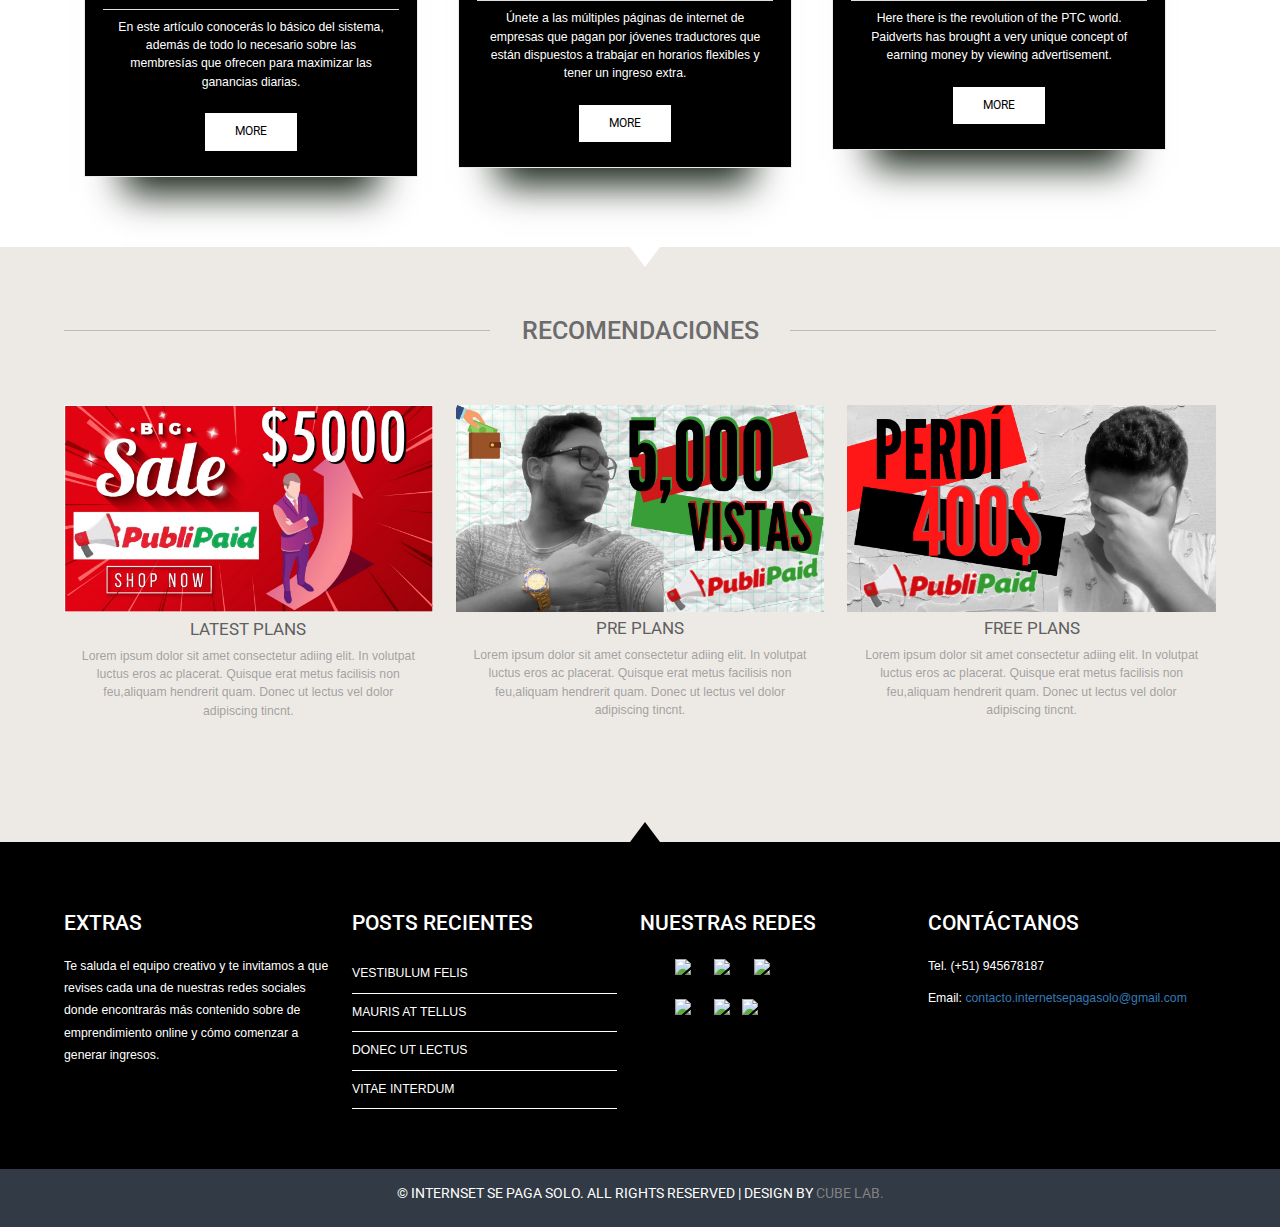
==== commit da516013: "update16" ====
--- a/index.html
+++ b/index.html
@@ -66,8 +66,11 @@
 		<!---start-content---->
 		<div class="content">
 				<div class="container">
-					
-				  </div>
+					<div class="presentation-box">
+						<h2>Bienvenido a Internet Se Paga Solo</h2>
+						<p class="presentation">Te saluda el equipo creativo y te invitamos a que revises cada una de las secciones de esta tu página de emprendimiento online. Podrás ver los últimos alcances del mundo de los negocios online además de consejos para poder lidiar con las barreras que se presentan en la gran travesía para alcanzar la libertad financiera.</p>
+					</div>
+				</div>
 
 			<div class="content-grids">
 				<div class="wrap">
@@ -187,6 +190,18 @@
 
 <style>
 	.container {
-		margin-top: 80px;
+		margin-top: 0px;
+		text-align: center;
+		background-color: #000;
+		color: #fff;
+	}
+	.presentation {
+		margin: 40px;
+		font-size: 15px;
+
+	}
+	.presentation-box {
+		border: 1px solid #fff;
+		margin: 20px;
 	}
 </style>--- a/css/style.css
+++ b/css/style.css
@@ -52,7 +52,7 @@
 }
 .top-nav ul li a{
 	font-family: 'Roboto', sans-serif;
-	color: #d6d6d6;
+	color: #ffffff;
 	padding: 45px 40px;
 	display: block;
 	position: relative;
@@ -66,8 +66,8 @@
 	font-weight: bold;
 }
 .top-nav li.inactive a, .top-nav li a:hover {
-	color: #ffffff;
-	background: #373434;
+	color: #161515;
+	background: #ffffff;
 }
 /*---start-content----*/
 .content_top{
@@ -127,37 +127,37 @@
 .grid{
 	float: left;
 	width: 29%;
-	background: #fff;
+	background: rgb(0, 0, 0);
 	border: 1px solid #EBEBEB;
 	padding: 19px 18px 25px;
 	color: #7e7e7e;
 	text-align: center;
 	margin-right: 2%;
-	-webkit-box-shadow: 0px 56px 36px -60px #121D12;
-	-moz-box-shadow: 0px 56px 36px -60px #121D12;
-	-o-box-shadow: 0px 56px 36px -60px #121D12;
+	-webkit-box-shadow: 0px 56px 36px -40px #121D12;
+	-moz-box-shadow: 0px 56px 36px -40px #121D12;
+	-o-box-shadow: 0px 56px 36px -40px #121D12;
 }
 .grid h3{
 	text-transform: uppercase;
 	padding: 8px 0;
 	margin-bottom: 8px;
 	font-size: 1.6em;
-	color:rgb(0, 0, 0);
+	color:rgb(255, 255, 255);
 	border-bottom: 1px solid #dedede;
 	font-family: 'PT Sans Narrow', sans-serif;
 	font-weight: bold;
 }
 .grid p{
 	font-size: 0.875em;
-	color: rgba(148, 145, 145, 0.84);
+	color: rgb(255, 255, 255);
 	font-family: Arial, Helvetica, sans-serif;
 	padding: 0em 1em 1em 1em;
 	line-height: 1.5em;
 }
 .button{
 	font-family: 'Roboto', sans-serif;
-	color: #ffffff;
-	background-color:rgb(0, 0, 0);
+	color: #000000;
+	background-color:rgb(255, 255, 255);
 	display: inline-block;
 	text-transform: uppercase;
 	padding: 10px 30px;
@@ -171,7 +171,7 @@
 	background-color: rgb(163, 162, 162);
 }
 .last-grid{
-	margin:0px;
+	margin:20px;
 }
 /*-----specials-heading----*/
 .specials{
@@ -309,7 +309,7 @@
 .footer-grid ul li a{
 	display:block;
 	padding:10px 0px;
-	border-bottom: 1px solid #5AC5B1;
+	border-bottom: 1px solid rgb(255, 255, 255);
 	font-size: 0.875em;
 	color:#FFF;
 	font-family: Arial, Helvetica, sans-serif;
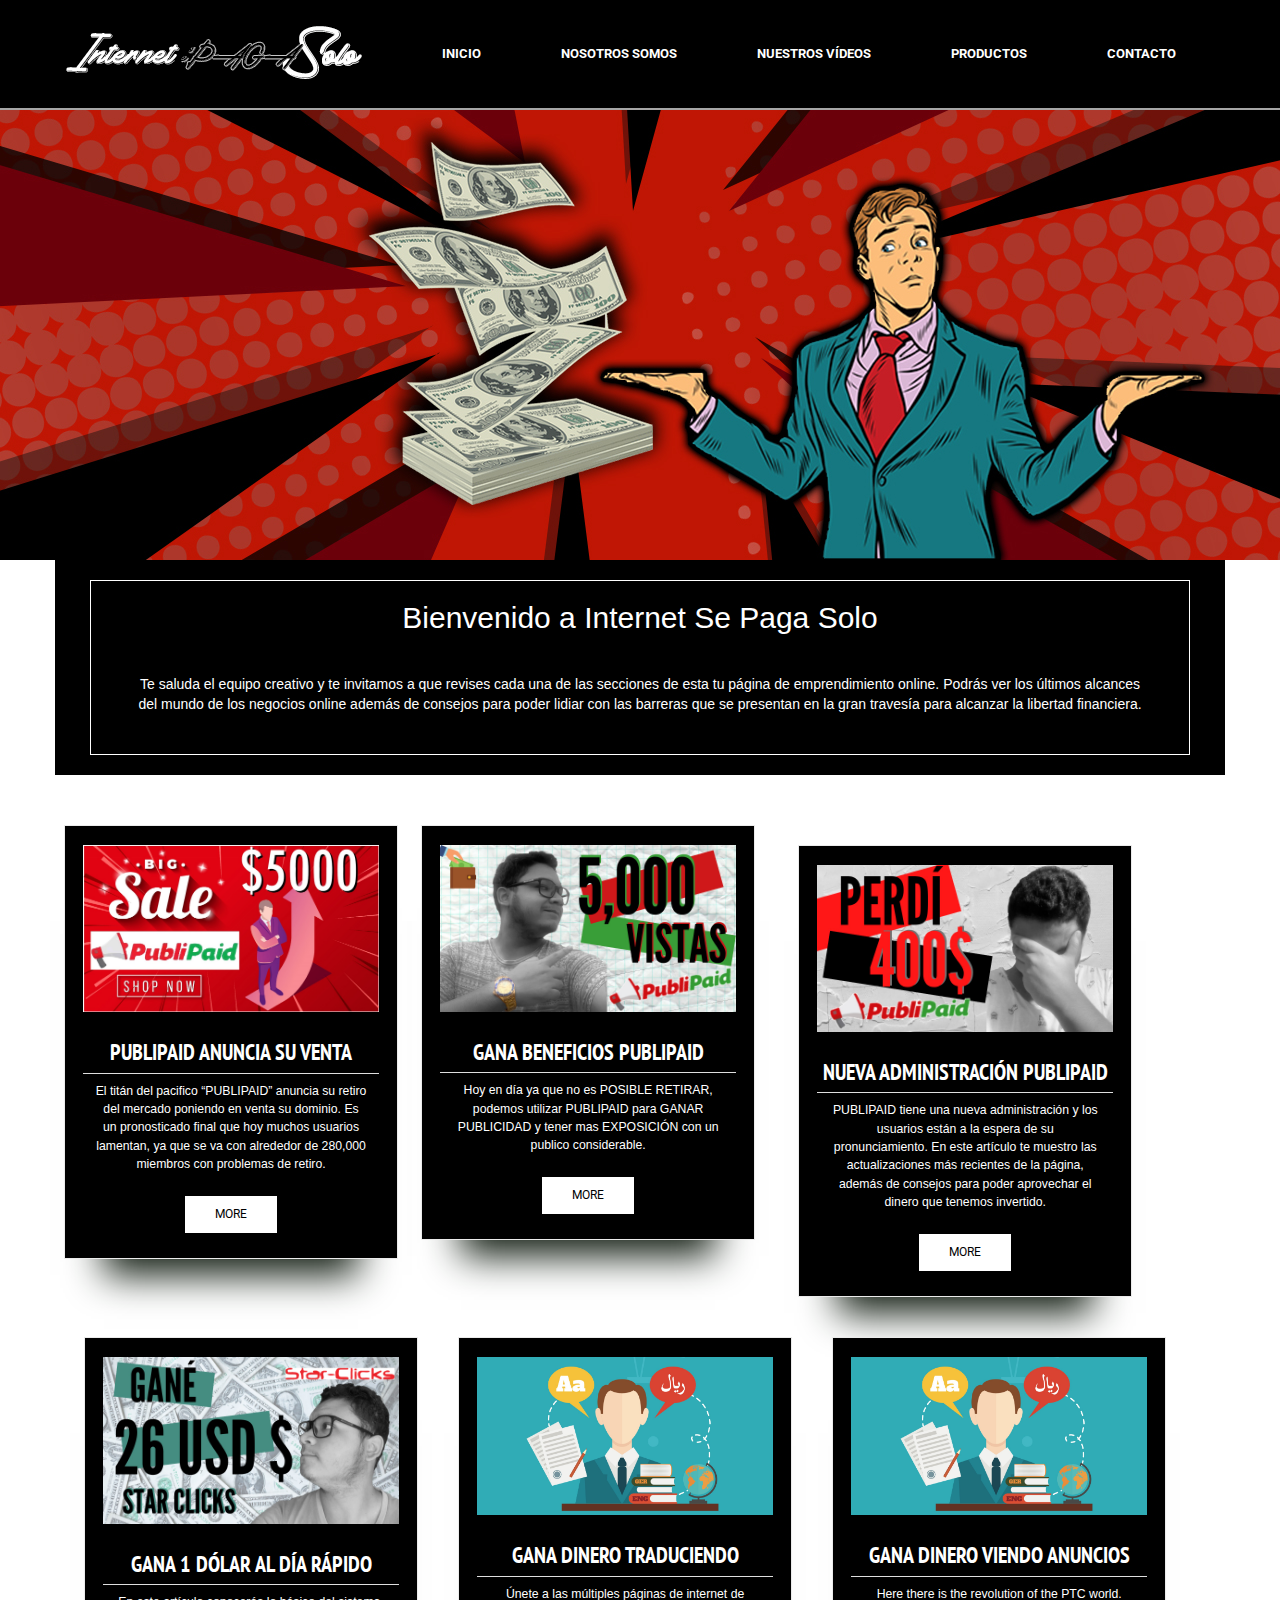
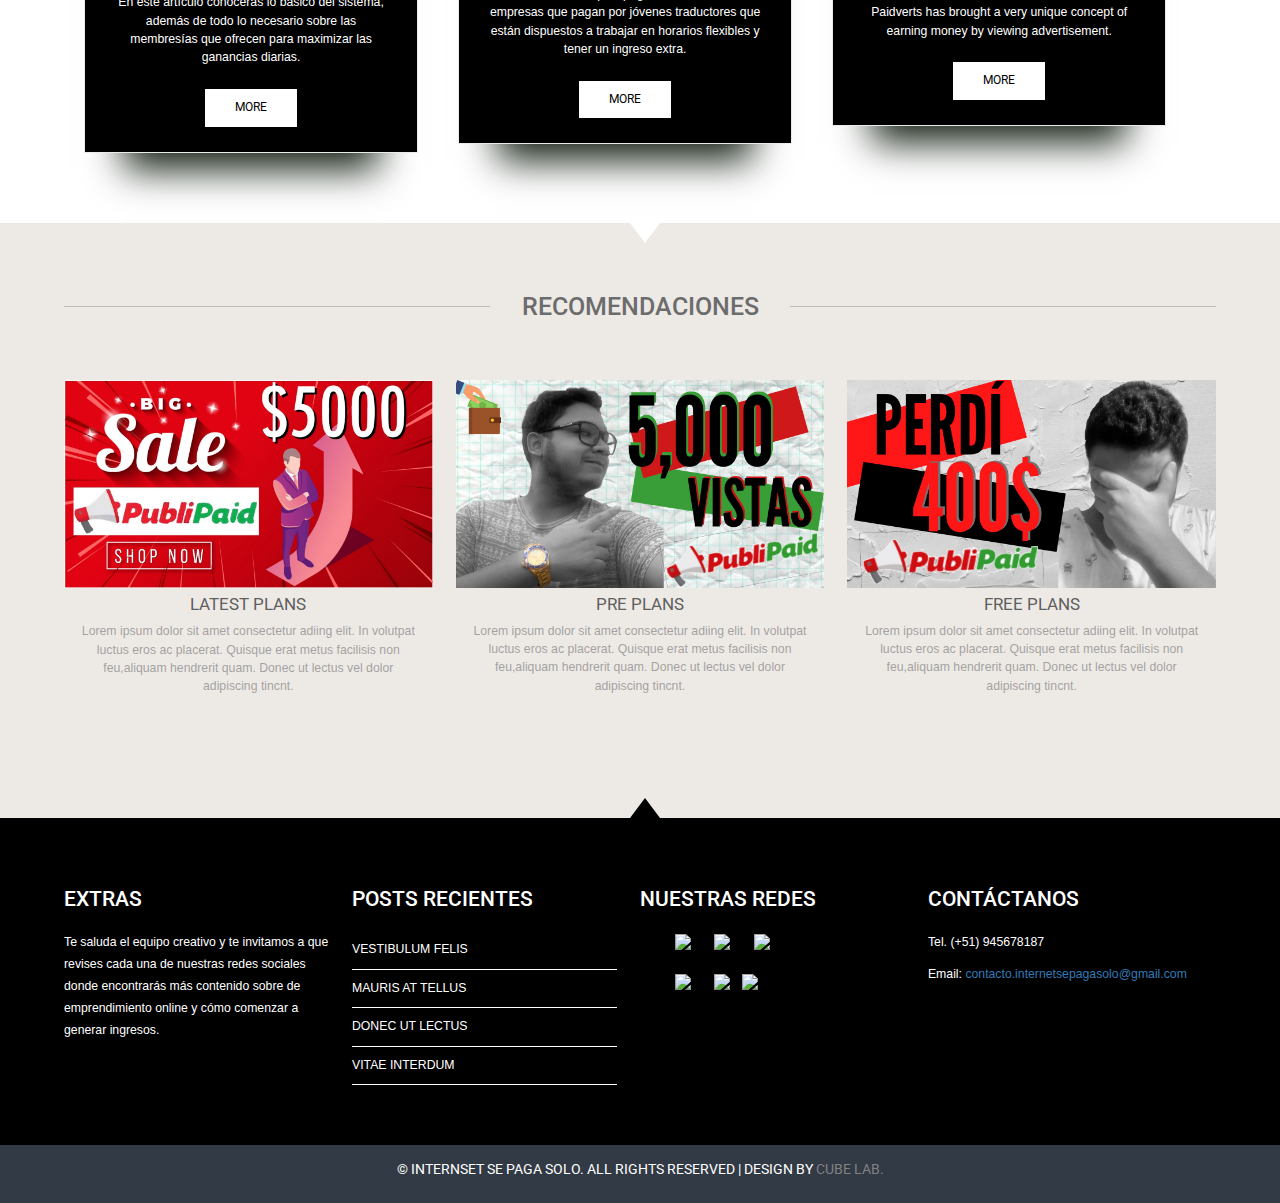
==== commit cf66608f: "update17" ====
--- a/index.html
+++ b/index.html
@@ -197,7 +197,7 @@
 	}
 	.presentation {
 		margin: 40px;
-		font-size: 15px;
+		font-size: auto;
 
 	}
 	.presentation-box {
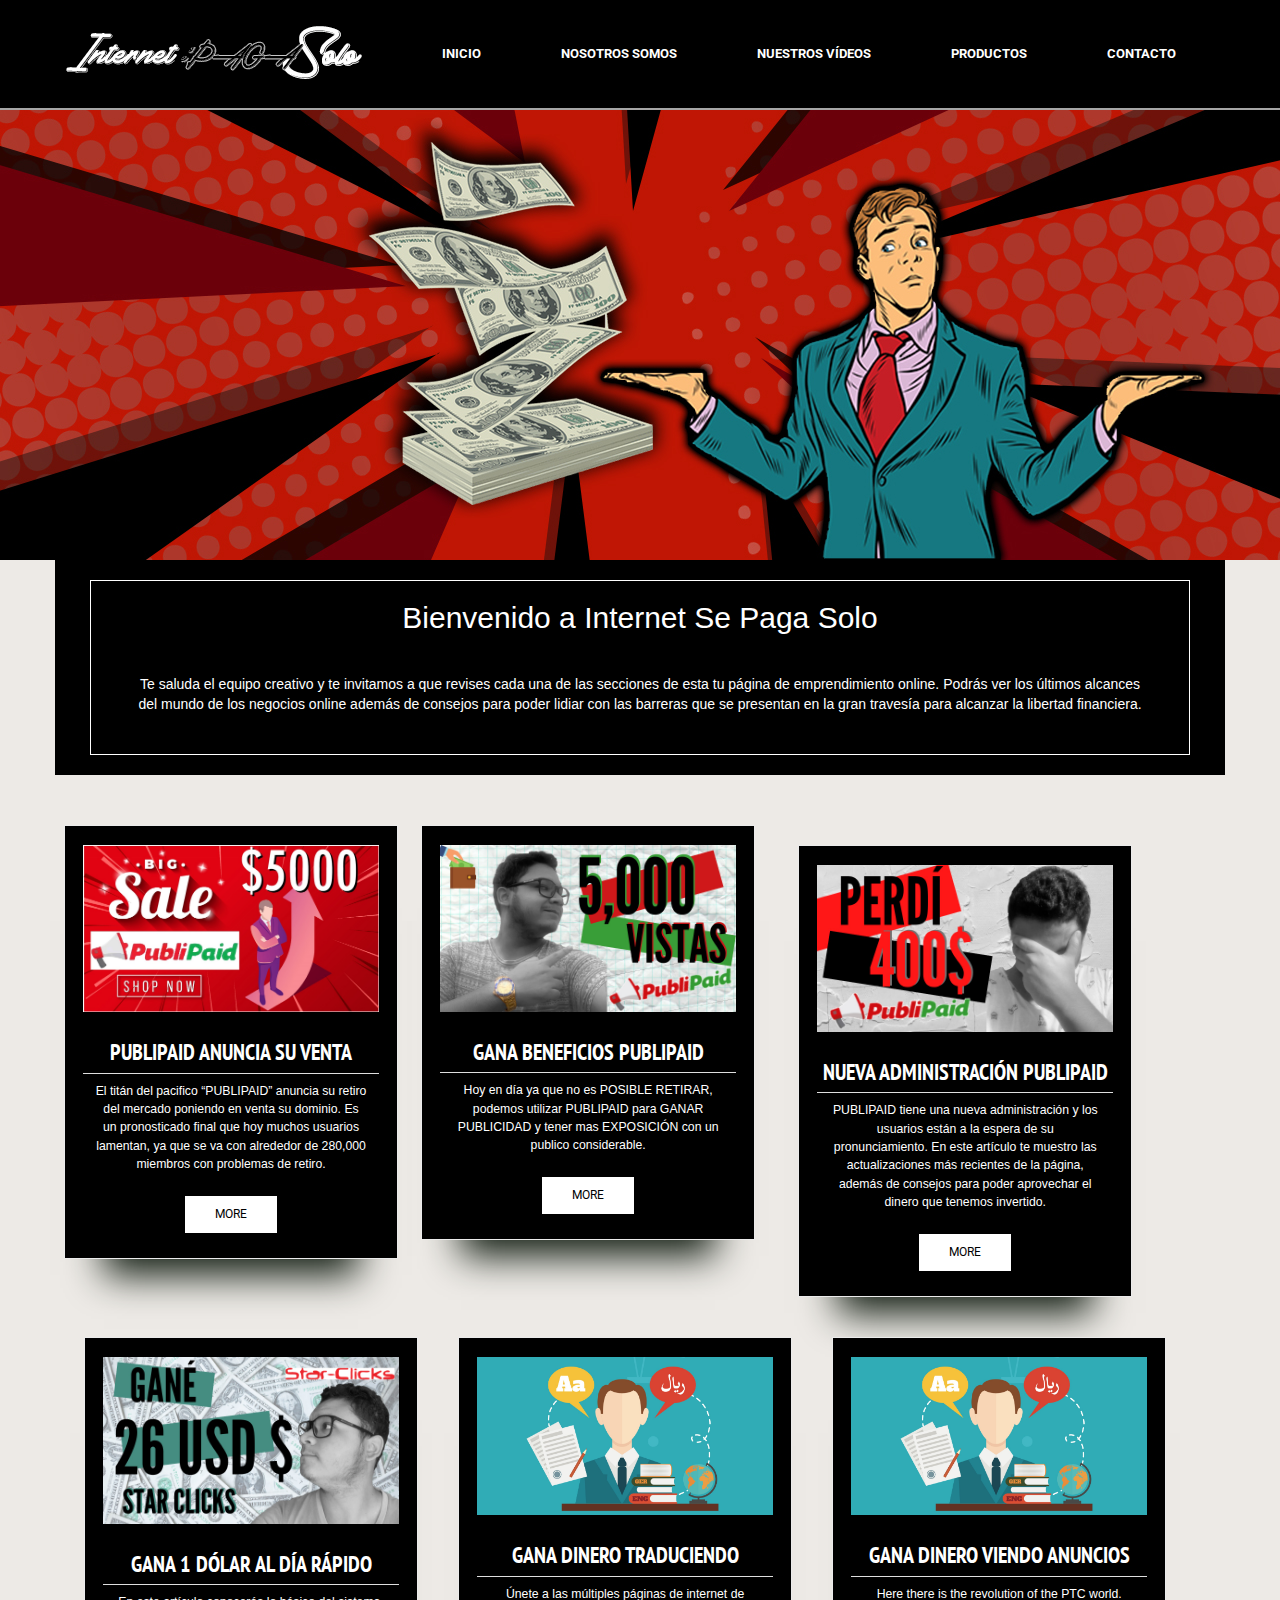
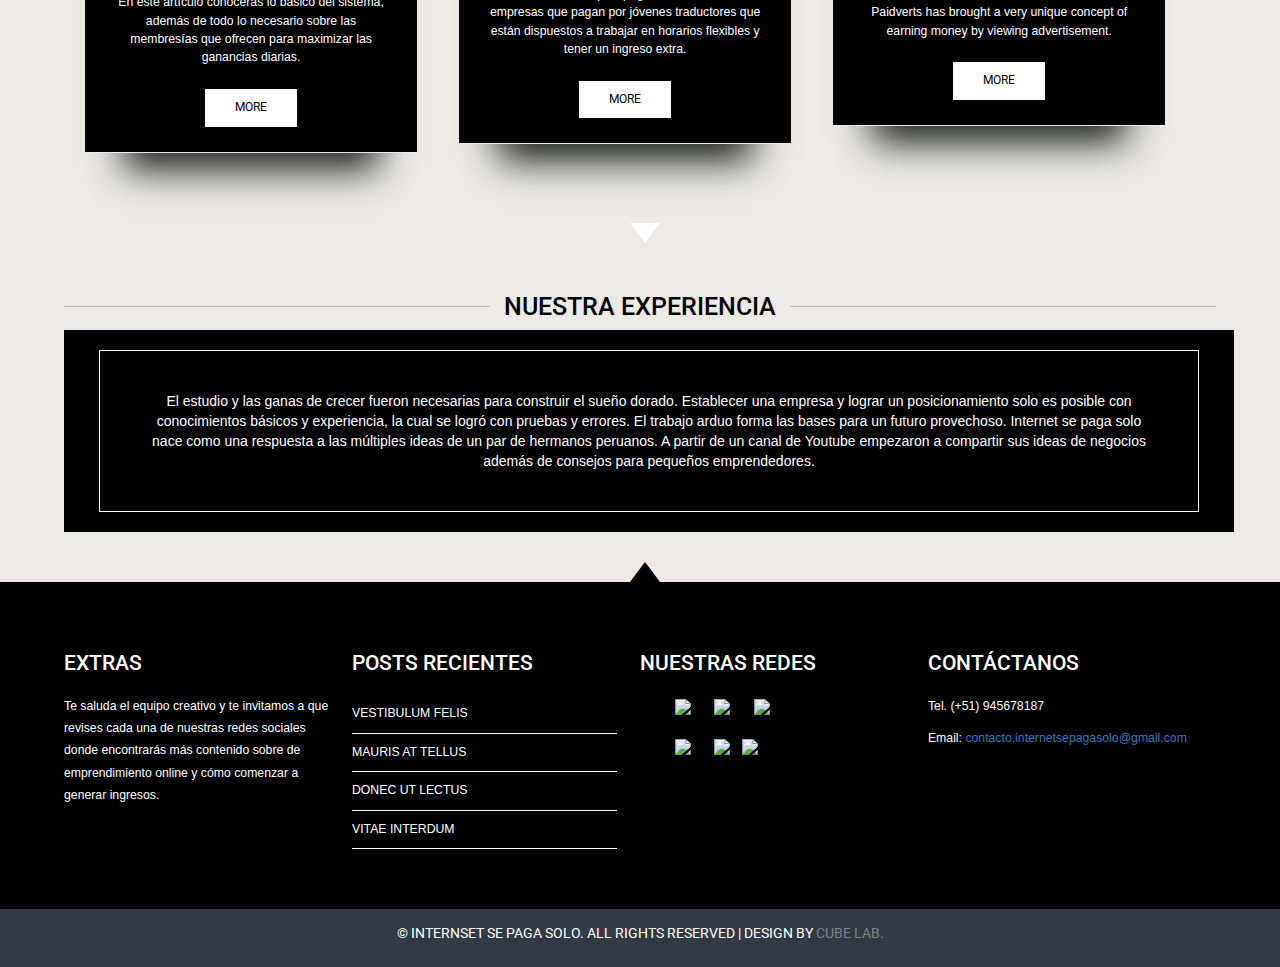
==== commit 234f184b: "update17" ====
--- a/index.html
+++ b/index.html
@@ -66,9 +66,11 @@
 		<!---start-content---->
 		<div class="content">
 				<div class="container">
+					<div class="contenido">
 					<div class="presentation-box">
 						<h2>Bienvenido a Internet Se Paga Solo</h2>
 						<p class="presentation">Te saluda el equipo creativo y te invitamos a que revises cada una de las secciones de esta tu página de emprendimiento online. Podrás ver los últimos alcances del mundo de los negocios online además de consejos para poder lidiar con las barreras que se presentan en la gran travesía para alcanzar la libertad financiera.</p>
+					</div>
 					</div>
 				</div>
 
@@ -116,25 +118,13 @@
 			<div class="specials">
 				<div class="wrap">
 					<div class="specials-heading">
-						<h3>Recomendaciones</h3>
-					</div>
-					<div class="specials-grids">
-						<div class="special-grid">
-							<img src="images/grids-img1.jpg" title="image-name" />
-							<a href="#">Latest Plans</a>
-							<p>Lorem ipsum dolor sit amet consectetur adiing elit. In volutpat luctus eros ac placerat. Quisque erat metus facilisis non feu,aliquam hendrerit quam. Donec ut lectus vel dolor adipiscing tincnt.</p>
+						<h3>NUESTRA EXPERIENCIA</h3>
+					</div>
+					<div class="container">
+						<div class="presentation-box">
+							<p class="presentation">El estudio y las ganas de crecer fueron necesarias para construir el sueño dorado. Establecer una empresa y lograr un posicionamiento solo es posible con conocimientos básicos y experiencia, la cual se logró con pruebas y errores.
+								El trabajo arduo forma las bases para un futuro provechoso. Internet se paga solo nace como una respuesta a las múltiples ideas de un par de hermanos peruanos. A partir de un canal de Youtube empezaron a compartir sus ideas de negocios además de consejos para pequeños emprendedores.</p>
 						</div>
-						<div class="special-grid">
-							<img src="images/grids-img2.jpeg" title="image-name" />
-							<a href="#">Pre Plans</a>
-							<p>Lorem ipsum dolor sit amet consectetur adiing elit. In volutpat luctus eros ac placerat. Quisque erat metus facilisis non feu,aliquam hendrerit quam. Donec ut lectus vel dolor adipiscing tincnt.</p>
-						</div>
-						<div class="special-grid spe-grid">
-							<img src="images/grids-img3.jpeg" title="image-name" />
-							<a href="#">Free Plans</a>
-							<p>Lorem ipsum dolor sit amet consectetur adiing elit. In volutpat luctus eros ac placerat. Quisque erat metus facilisis non feu,aliquam hendrerit quam. Donec ut lectus vel dolor adipiscing tincnt.</p>
-						</div>
-						<div class="clear"> </div>
 					</div>
 			    </div>
 			</div>	
@@ -194,6 +184,7 @@
 		text-align: center;
 		background-color: #000;
 		color: #fff;
+		height: auto;
 	}
 	.presentation {
 		margin: 40px;
@@ -204,4 +195,7 @@
 		border: 1px solid #fff;
 		margin: 20px;
 	}
+	.content {
+		background-color: #EDEAE6;
+	}
 </style>--- a/css/style.css
+++ b/css/style.css
@@ -122,7 +122,7 @@
 }
 .content-grids {
 	padding:50px 0;
-	background:#FFF;
+	background:#EDEAE6;
 }
 .grid{
 	float: left;
@@ -195,7 +195,7 @@
 .specials-heading h3{
 	font-family: 'Roboto', sans-serif;
 	font-size: 1.8em;
-	color:#6C6C6D;
+	color:rgb(0, 0, 0);
 	text-align: center;
 	text-transform: uppercase;
 	background:url(../images/bg-h2.png) repeat-x center;
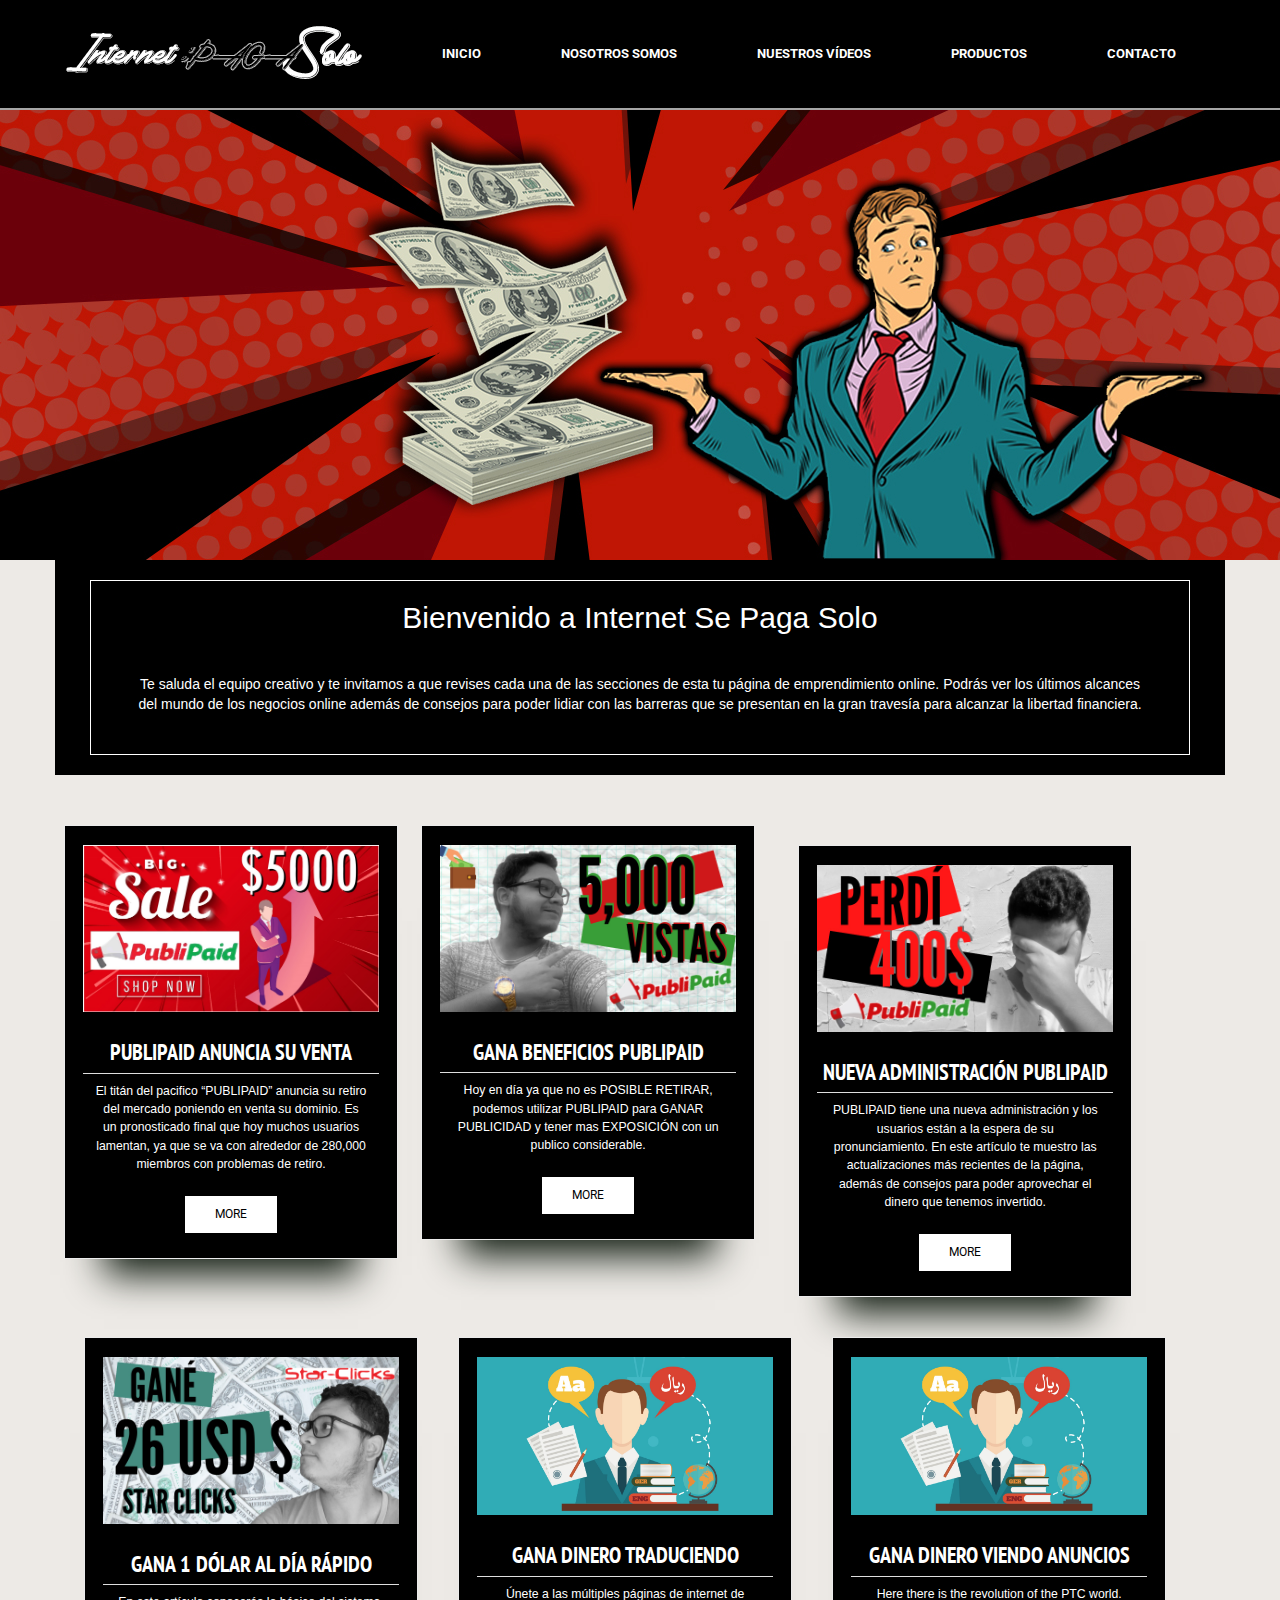
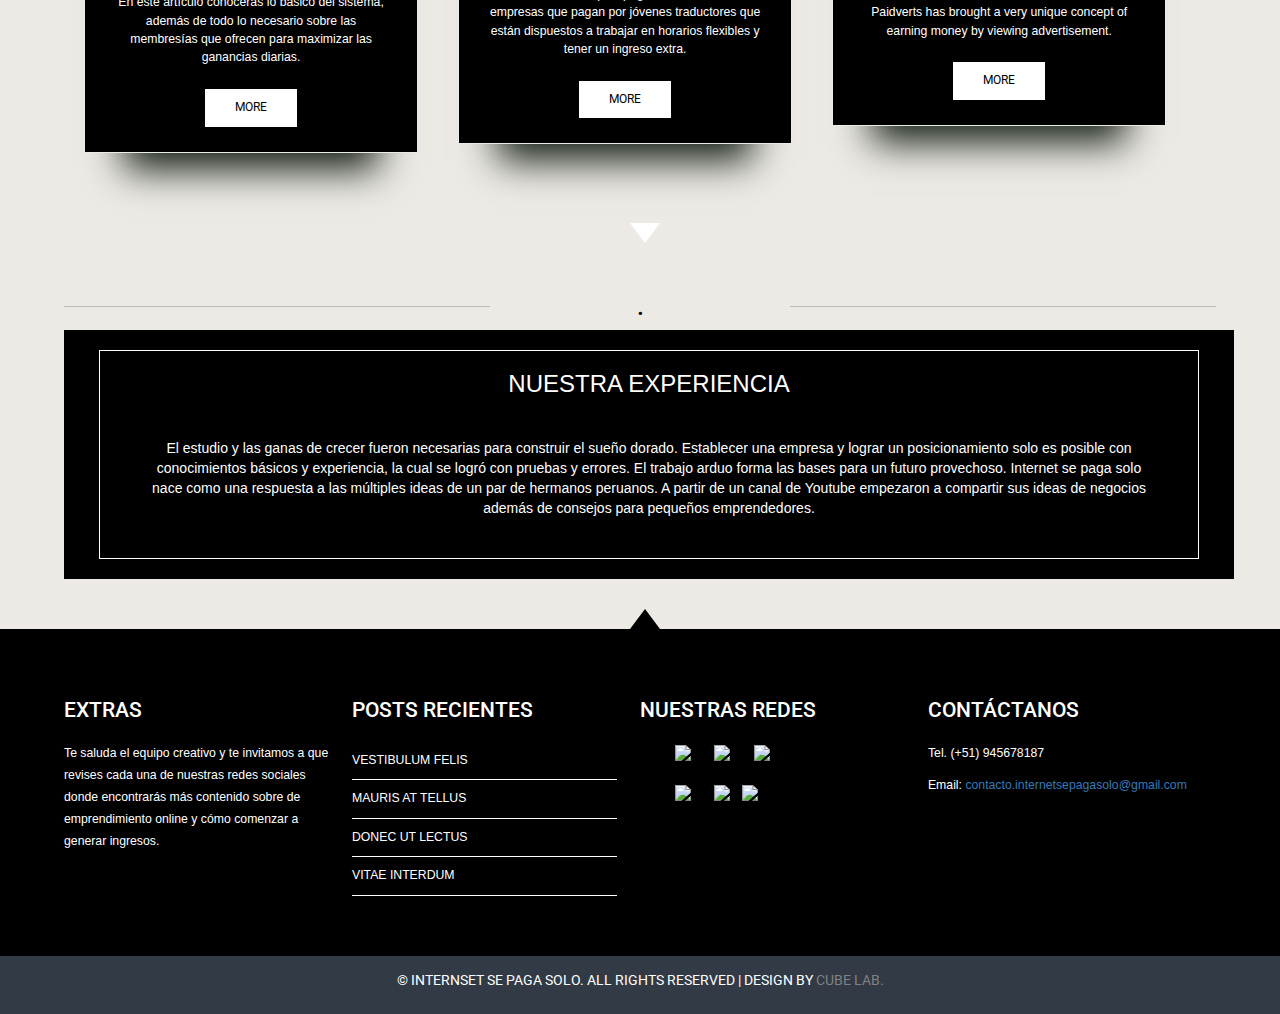
==== commit 5e2ab81a: "update18" ====
--- a/index.html
+++ b/index.html
@@ -118,10 +118,11 @@
 			<div class="specials">
 				<div class="wrap">
 					<div class="specials-heading">
-						<h3>NUESTRA EXPERIENCIA</h3>
+						<h3>.</h3>
 					</div>
 					<div class="container">
 						<div class="presentation-box">
+							<h3>NUESTRA EXPERIENCIA</h3>
 							<p class="presentation">El estudio y las ganas de crecer fueron necesarias para construir el sueño dorado. Establecer una empresa y lograr un posicionamiento solo es posible con conocimientos básicos y experiencia, la cual se logró con pruebas y errores.
 								El trabajo arduo forma las bases para un futuro provechoso. Internet se paga solo nace como una respuesta a las múltiples ideas de un par de hermanos peruanos. A partir de un canal de Youtube empezaron a compartir sus ideas de negocios además de consejos para pequeños emprendedores.</p>
 						</div>
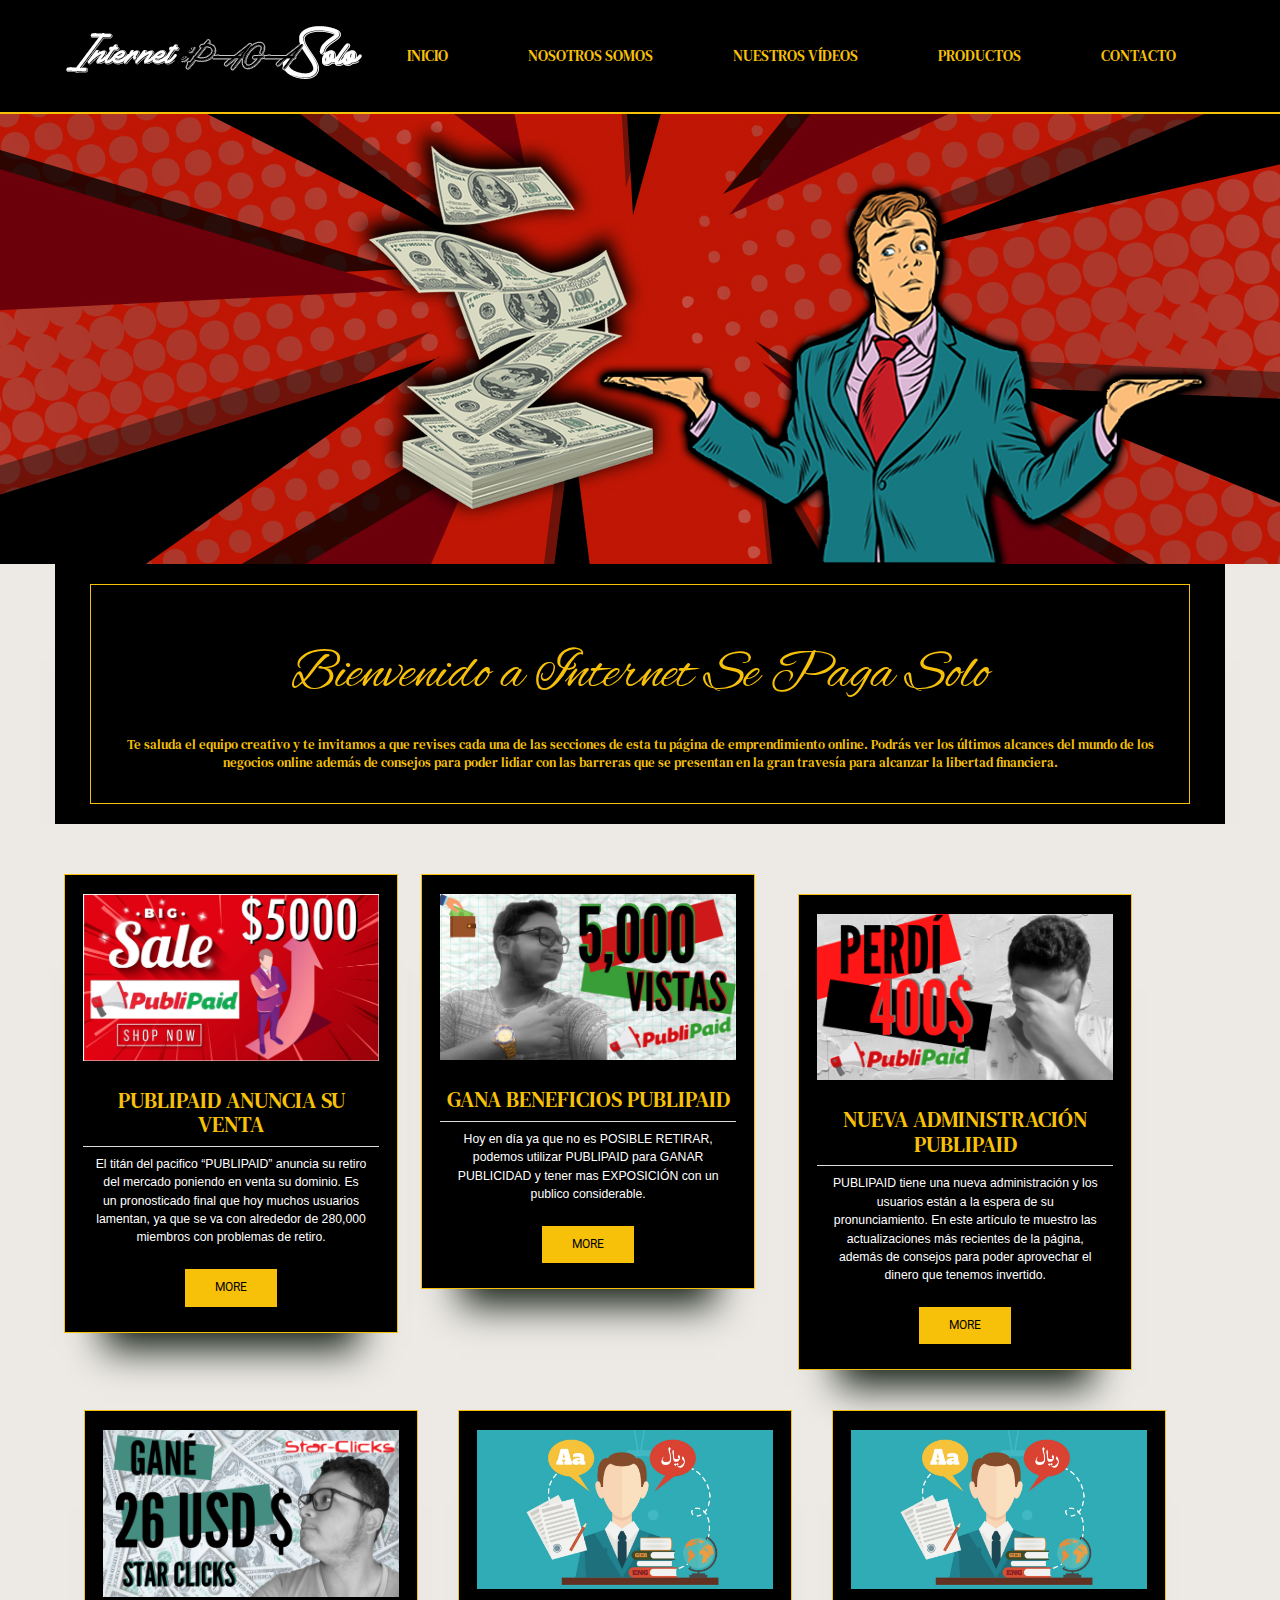
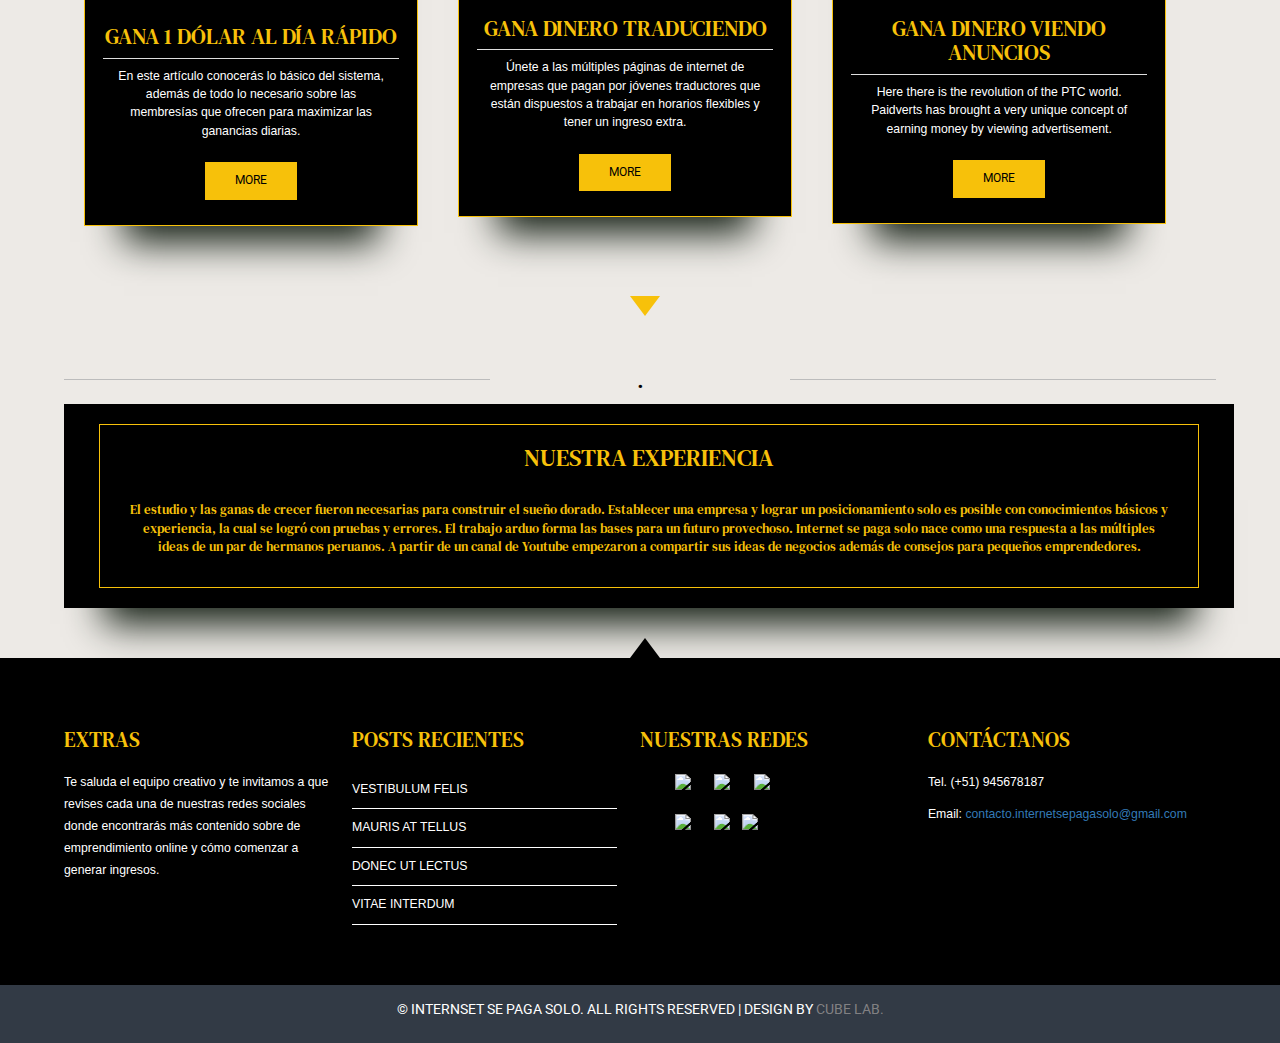
==== commit 842659bf: "update22" ====
--- a/index.html
+++ b/index.html
@@ -13,6 +13,8 @@
 <link href="css/style.css" rel="stylesheet" type="text/css"  media="all" />	
 <link href='//fonts.googleapis.com/css?family=Roboto' rel='stylesheet' type='text/css'>
 <link href='//fonts.googleapis.com/css?family=PT+Sans+Narrow' rel='stylesheet' type='text/css'>
+<link href="https://fonts.googleapis.com/css2?family=Alex+Brush&family=DM+Serif+Text&display=swap" rel="stylesheet"> 
+<link href="https://fonts.googleapis.com/css2?family=DM+Serif+Text&display=swap" rel="stylesheet"> 
 <script src="js/jquery.min.js"></script>
 <link rel="stylesheet" href="https://maxcdn.bootstrapcdn.com/bootstrap/3.4.1/css/bootstrap.min.css">
 <script src="https://maxcdn.bootstrapcdn.com/bootstrap/3.4.1/js/bootstrap.min.js"></script>
@@ -68,7 +70,7 @@
 				<div class="container">
 					<div class="contenido">
 					<div class="presentation-box">
-						<h2>Bienvenido a Internet Se Paga Solo</h2>
+						<h2 class="welcome-experience">Bienvenido a Internet Se Paga Solo</h2>
 						<p class="presentation">Te saluda el equipo creativo y te invitamos a que revises cada una de las secciones de esta tu página de emprendimiento online. Podrás ver los últimos alcances del mundo de los negocios online además de consejos para poder lidiar con las barreras que se presentan en la gran travesía para alcanzar la libertad financiera.</p>
 					</div>
 					</div>
@@ -184,19 +186,26 @@
 		margin-top: 0px;
 		text-align: center;
 		background-color: #000;
-		color: #fff;
+		color: #f7c10a;
 		height: auto;
+		-webkit-box-shadow: 0px 56px 36px -40px #121D12;
 	}
 	.presentation {
-		margin: 40px;
-		font-size: auto;
+		margin: 30px;
+		font-size: 13px;
 
 	}
 	.presentation-box {
-		border: 1px solid #fff;
+		border: 1px solid  #f7c10a;
 		margin: 20px;
+		font-family: 'DM Serif Text', serif;
 	}
 	.content {
 		background-color: #EDEAE6;
 	}
+	.welcome-experience {
+		margin-top: 60px;
+		font-size: 55px;
+		font-family: 'Alex Brush', cursive;
+	}
 </style>--- a/css/style.css
+++ b/css/style.css
@@ -37,7 +37,7 @@
 /*----start-header-----*/
 .header{
 	background: rgb(0, 0, 0);
-	border-bottom:2px solid rgba(255, 255, 255, 0.651);
+	border-bottom:2px solid  #f7c10a;
 }
 .logo{
 	float: left;
@@ -51,8 +51,8 @@
 	float:left;
 }
 .top-nav ul li a{
-	font-family: 'Roboto', sans-serif;
-	color: #ffffff;
+	font-family: 'DM Serif Text', serif;
+	color: #f7c10a;
 	padding: 45px 40px;
 	display: block;
 	position: relative;
@@ -60,14 +60,18 @@
 	transition: 0.5s ease;
 	-o-transition: 0.5s ease;
 	-webkit-transition: 0.5s ease;
-	font-size: 0.9em;
+	font-size: 1.1em;
 	position:relative;
 	text-decoration: none;
-	font-weight: bold;
 }
 .top-nav li.inactive a, .top-nav li a:hover {
-	color: #161515;
-	background: #ffffff;
+	color: #ffffff;
+	font-size: 1.2em;
+	background:  #f7c10a;
+	-webkit-transition: 0.1s ease;
+	transition: 0.1 ease;
+	-o-transition: 0.1s ease;
+	-webkit-box-shadow:  0px 56px 36px -10px #121D12;
 }
 /*---start-content----*/
 .content_top{
@@ -128,7 +132,7 @@
 	float: left;
 	width: 29%;
 	background: rgb(0, 0, 0);
-	border: 1px solid #EBEBEB;
+	border: 1px solid  #f7c10a;
 	padding: 19px 18px 25px;
 	color: #7e7e7e;
 	text-align: center;
@@ -142,10 +146,9 @@
 	padding: 8px 0;
 	margin-bottom: 8px;
 	font-size: 1.6em;
-	color:rgb(255, 255, 255);
+	color: #f7c10a;
 	border-bottom: 1px solid #dedede;
-	font-family: 'PT Sans Narrow', sans-serif;
-	font-weight: bold;
+	font-family: 'DM Serif Text', serif;
 }
 .grid p{
 	font-size: 0.875em;
@@ -157,7 +160,7 @@
 .button{
 	font-family: 'Roboto', sans-serif;
 	color: #000000;
-	background-color:rgb(255, 255, 255);
+	background-color: #f7c10a;
 	display: inline-block;
 	text-transform: uppercase;
 	padding: 10px 30px;
@@ -168,7 +171,7 @@
 	text-decoration: none;
 }
 .button:hover{
-	background-color: rgb(163, 162, 162);
+	background-color: rgb(255, 255, 255);
 }
 .last-grid{
 	margin:20px;
@@ -184,7 +187,7 @@
 	position:absolute;
 	width: 0;
 	height: 0;
-	border:20px solid #FFF;
+	border:20px solid  #f7c10a;
 	border-bottom: 0 solid rgba(0, 0, 0, 0)!important;
 	border-right: 15px solid rgba(0, 0, 0, 0)!important;
 	border-left: 15px solid rgba(0, 0, 0, 0)!important;
@@ -295,9 +298,9 @@
 }
 .footer-grid h3{
 	font-size: 1.5em;
-	color: #fff;
-	text-transform: uppercase;
-	font-family: 'Roboto', sans-serif;
+	color: #f7c10a;
+	text-transform: uppercase;
+	font-family: 'DM Serif Text', serif;
 	margin-bottom: 20px;
 }
 .footer-grid p{
@@ -382,7 +385,7 @@
 	text-transform: uppercase;
 	font-size: 1.2em;
 	font-family: 'Roboto', sans-serif;
-	color:#009175;
+	color:#000000;
 	transition: 0.5s ease;
 	-o-transition: 0.5s ease;
 	-webkit-transition: 0.5s ease;
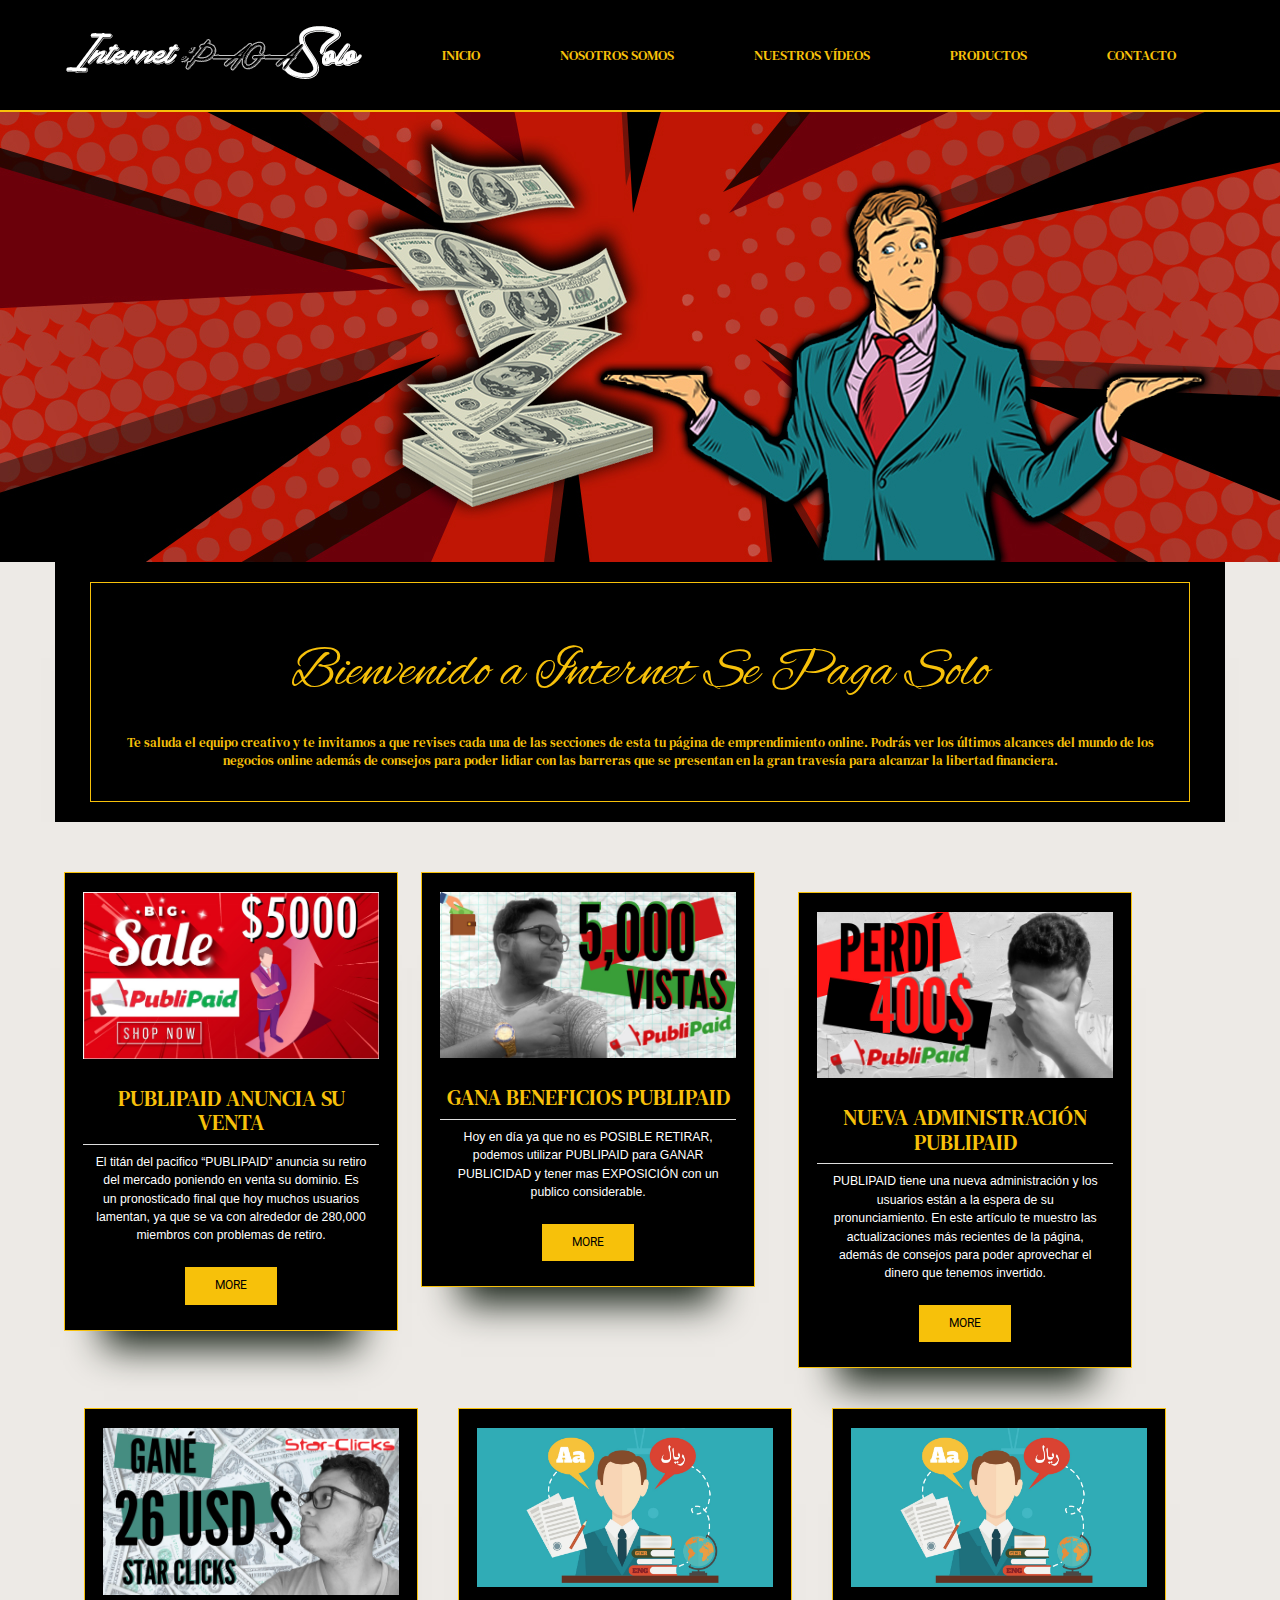
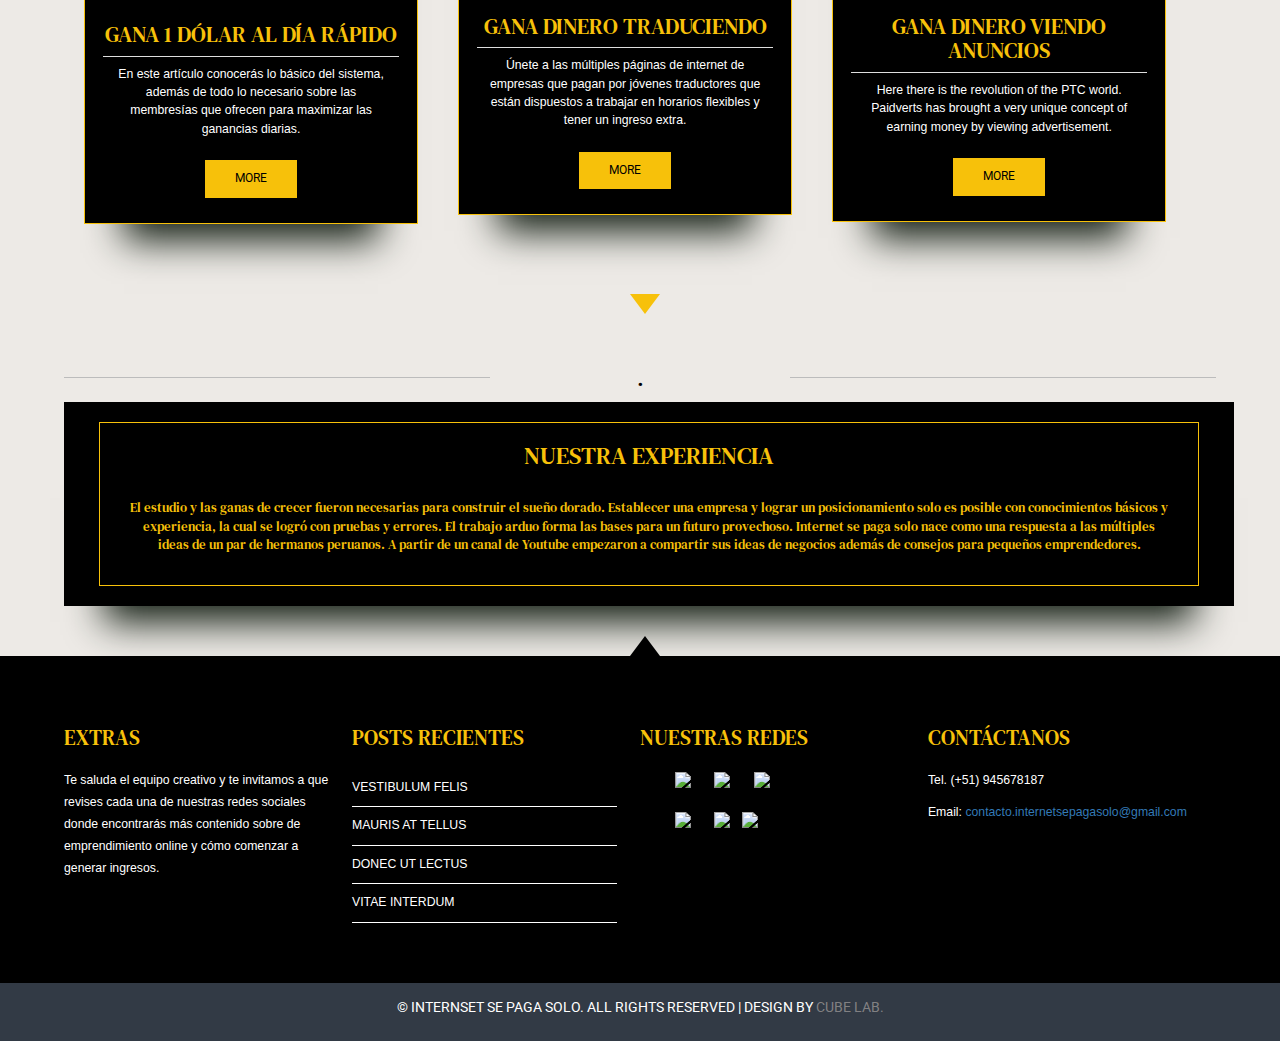
==== commit 49dcad0c: "update24" ====
--- a/index.html
+++ b/index.html
@@ -55,10 +55,10 @@
 		<div class="image-slider">
 			<!-- Slideshow 1 -->
 			<ul class="rslides" id="slider1">
-			  <li><img src="images/slider4.jpg" alt=""></li>
-			  <li><img src="images/slider2.jpg" alt=""></li>
-			  <li><img src="images/slider3.jpg" alt=""></li>
-			  <li><img src="images/slider1.jpg" alt=""></li>
+			  <li><img loading="lazy" src="images/slider4.jpg" alt=""></li>
+			  <li><img loading="lazy" src="images/slider2.jpg" alt=""></li>
+			  <li><img loading="lazy" src="images/slider3.jpg" alt=""></li>
+			  <li><img loading="lazy" src="images/slider1.jpg" alt=""></li>
 			</ul>
 			 <!-- Slideshow 2 -->
 		</div>
--- a/css/style.css
+++ b/css/style.css
@@ -60,13 +60,13 @@
 	transition: 0.5s ease;
 	-o-transition: 0.5s ease;
 	-webkit-transition: 0.5s ease;
-	font-size: 1.1em;
+	font-size: 1em;
 	position:relative;
 	text-decoration: none;
 }
 .top-nav li.inactive a, .top-nav li a:hover {
 	color: #ffffff;
-	font-size: 1.2em;
+	font-size: 1.1em;
 	background:  #f7c10a;
 	-webkit-transition: 0.1s ease;
 	transition: 0.1 ease;
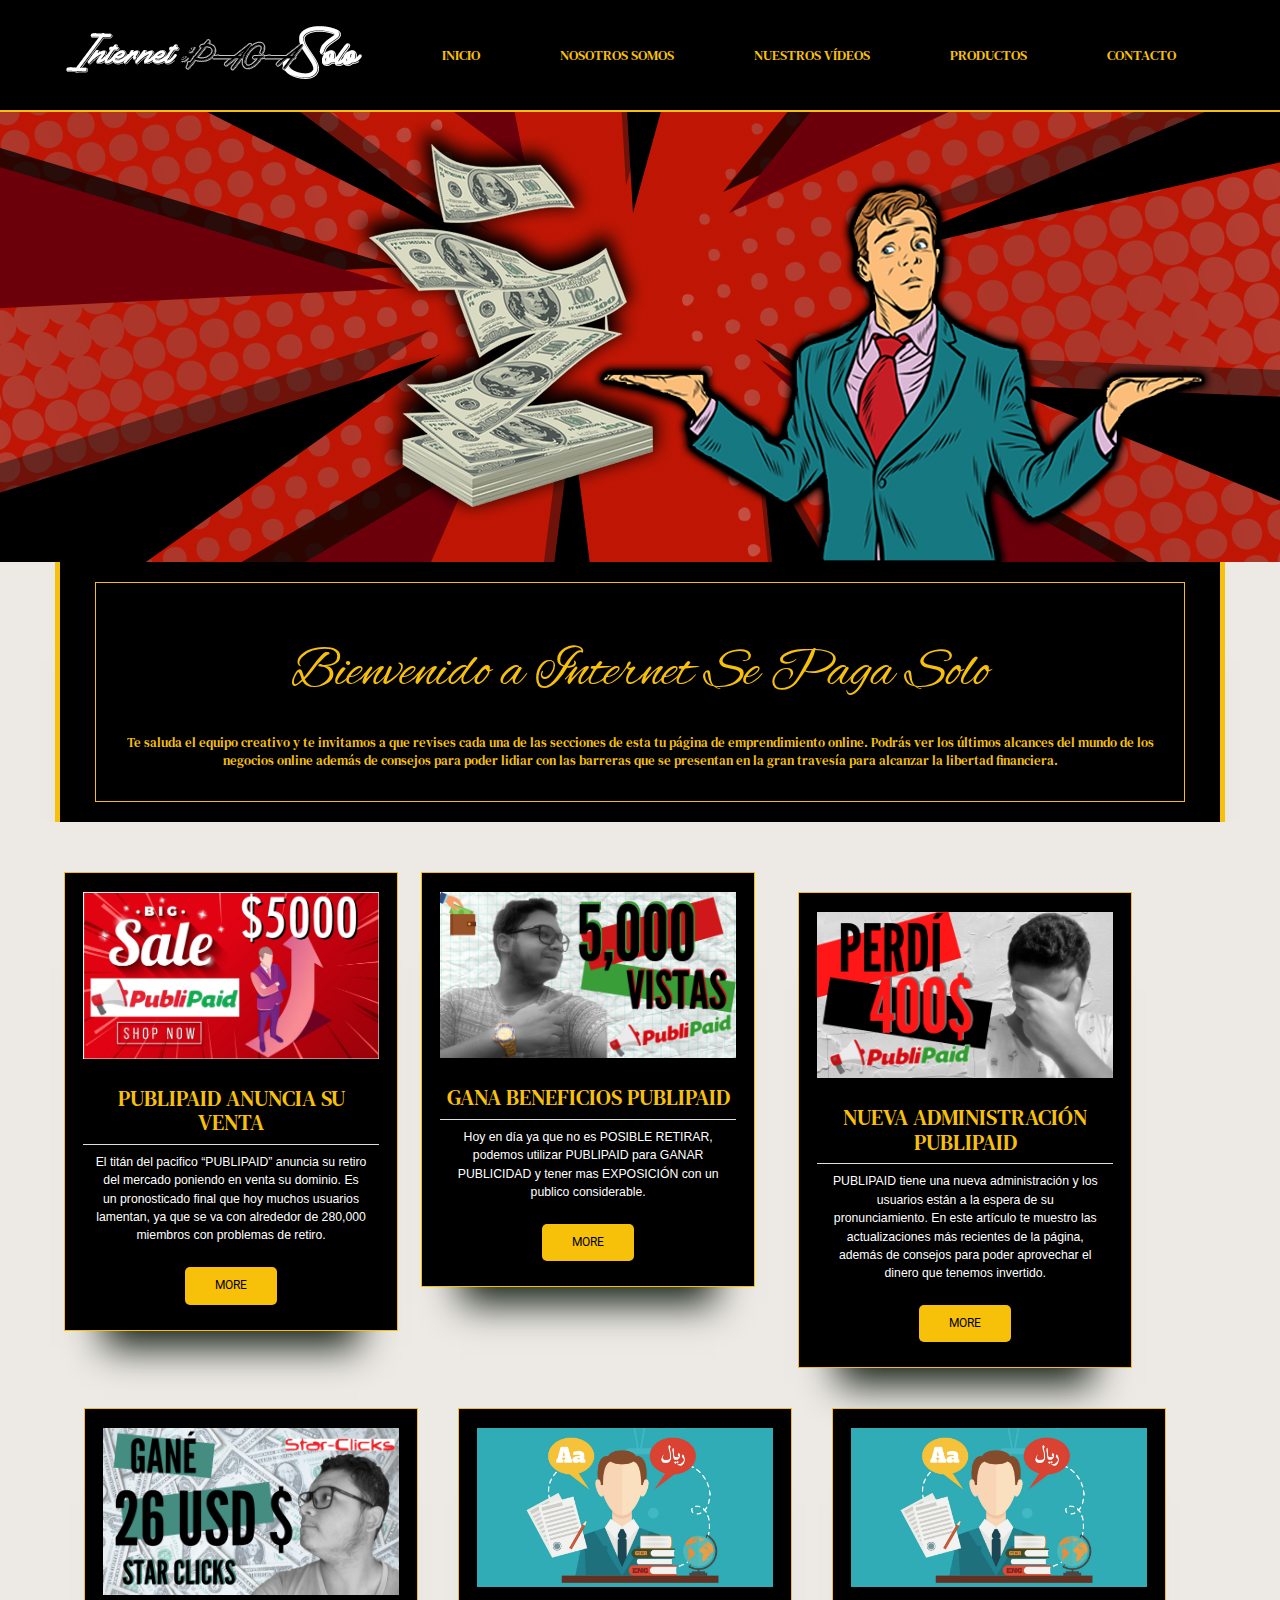
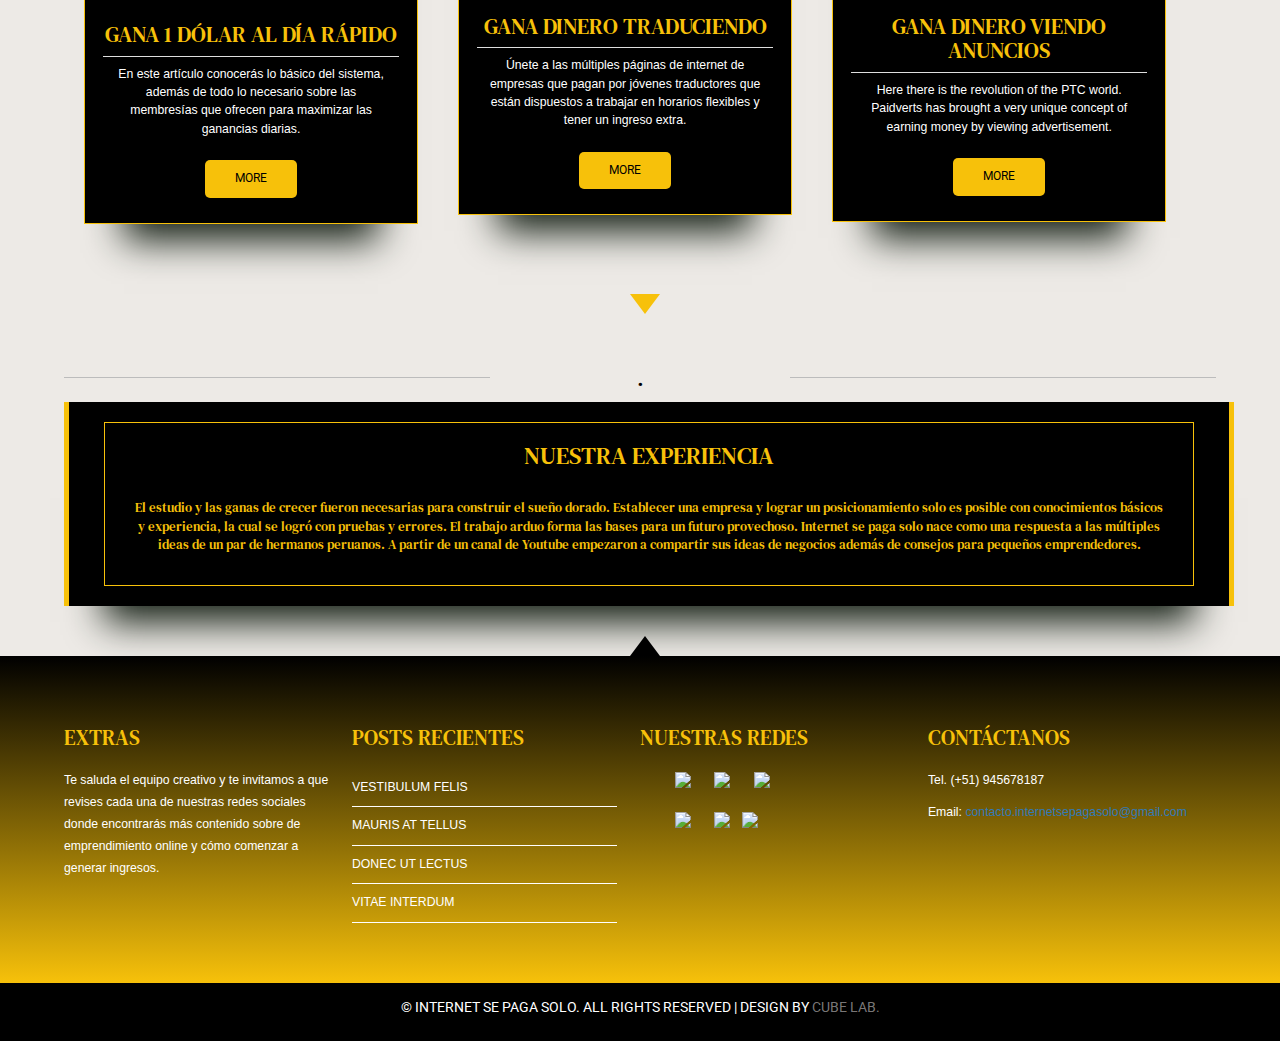
==== commit e85920cd: "update26" ====
--- a/index.html
+++ b/index.html
@@ -176,7 +176,7 @@
 		<!---End-footer---->
 		<div class="clear"> </div>
 		<div class="copy-right">
-			<p>© Internset Se Paga Solo. All Rights Reserved | Design by <a href="">Cube Lab.</a></p>
+			<p>© Internet Se Paga Solo. All Rights Reserved | Design by <a href="">Cube Lab.</a></p>
 		</div>
 	</body>
 </html>
@@ -189,6 +189,8 @@
 		color: #f7c10a;
 		height: auto;
 		-webkit-box-shadow: 0px 56px 36px -40px #121D12;
+		border-left: 5px solid #f7c10a;
+		border-right: 5px solid #f7c10a;
 	}
 	.presentation {
 		margin: 30px;
--- a/css/style.css
+++ b/css/style.css
@@ -55,19 +55,17 @@
 	color: #f7c10a;
 	padding: 45px 40px;
 	display: block;
-	position: relative;
 	text-transform: uppercase;
 	transition: 0.5s ease;
 	-o-transition: 0.5s ease;
 	-webkit-transition: 0.5s ease;
 	font-size: 1em;
-	position:relative;
+	position: relative;
 	text-decoration: none;
 }
 .top-nav li.inactive a, .top-nav li a:hover {
 	color: #ffffff;
-	font-size: 1.1em;
-	background:  #f7c10a;
+	background-image: linear-gradient(to top, black, #f7c10a);
 	-webkit-transition: 0.1s ease;
 	transition: 0.1 ease;
 	-o-transition: 0.1s ease;
@@ -169,9 +167,12 @@
 	-o-transition: 0.5s ease;
 	-webkit-transition: 0.5s ease;
 	text-decoration: none;
+	border-radius: 5px;
 }
 .button:hover{
-	background-color: rgb(255, 255, 255);
+	background-image: linear-gradient(to top, rgba(0, 0, 0, 0.425), rgba(209, 180, 16, 0.473));
+	text-decoration: none;
+	color: white;
 }
 .last-grid{
 	margin:20px;
@@ -274,7 +275,7 @@
 }
 /*---start-footer-----*/
 .footer{
-	background:rgb(0, 0, 0);
+	background-image: linear-gradient(to bottom, black, #f7c10a);
 	padding: 50px 0;
 	position:relative;
 }
@@ -343,11 +344,11 @@
 .copy-right{
 	text-align:center;
 	padding:1em;
-	background:#323A45;
+	background: #000000;
 }
 .copy-right p{
 	font-size: 1em;
-	color: #fff;
+	color: rgb(255, 255, 255);
 	text-transform: uppercase;
 	font-family: 'Roboto', sans-serif;
 }
